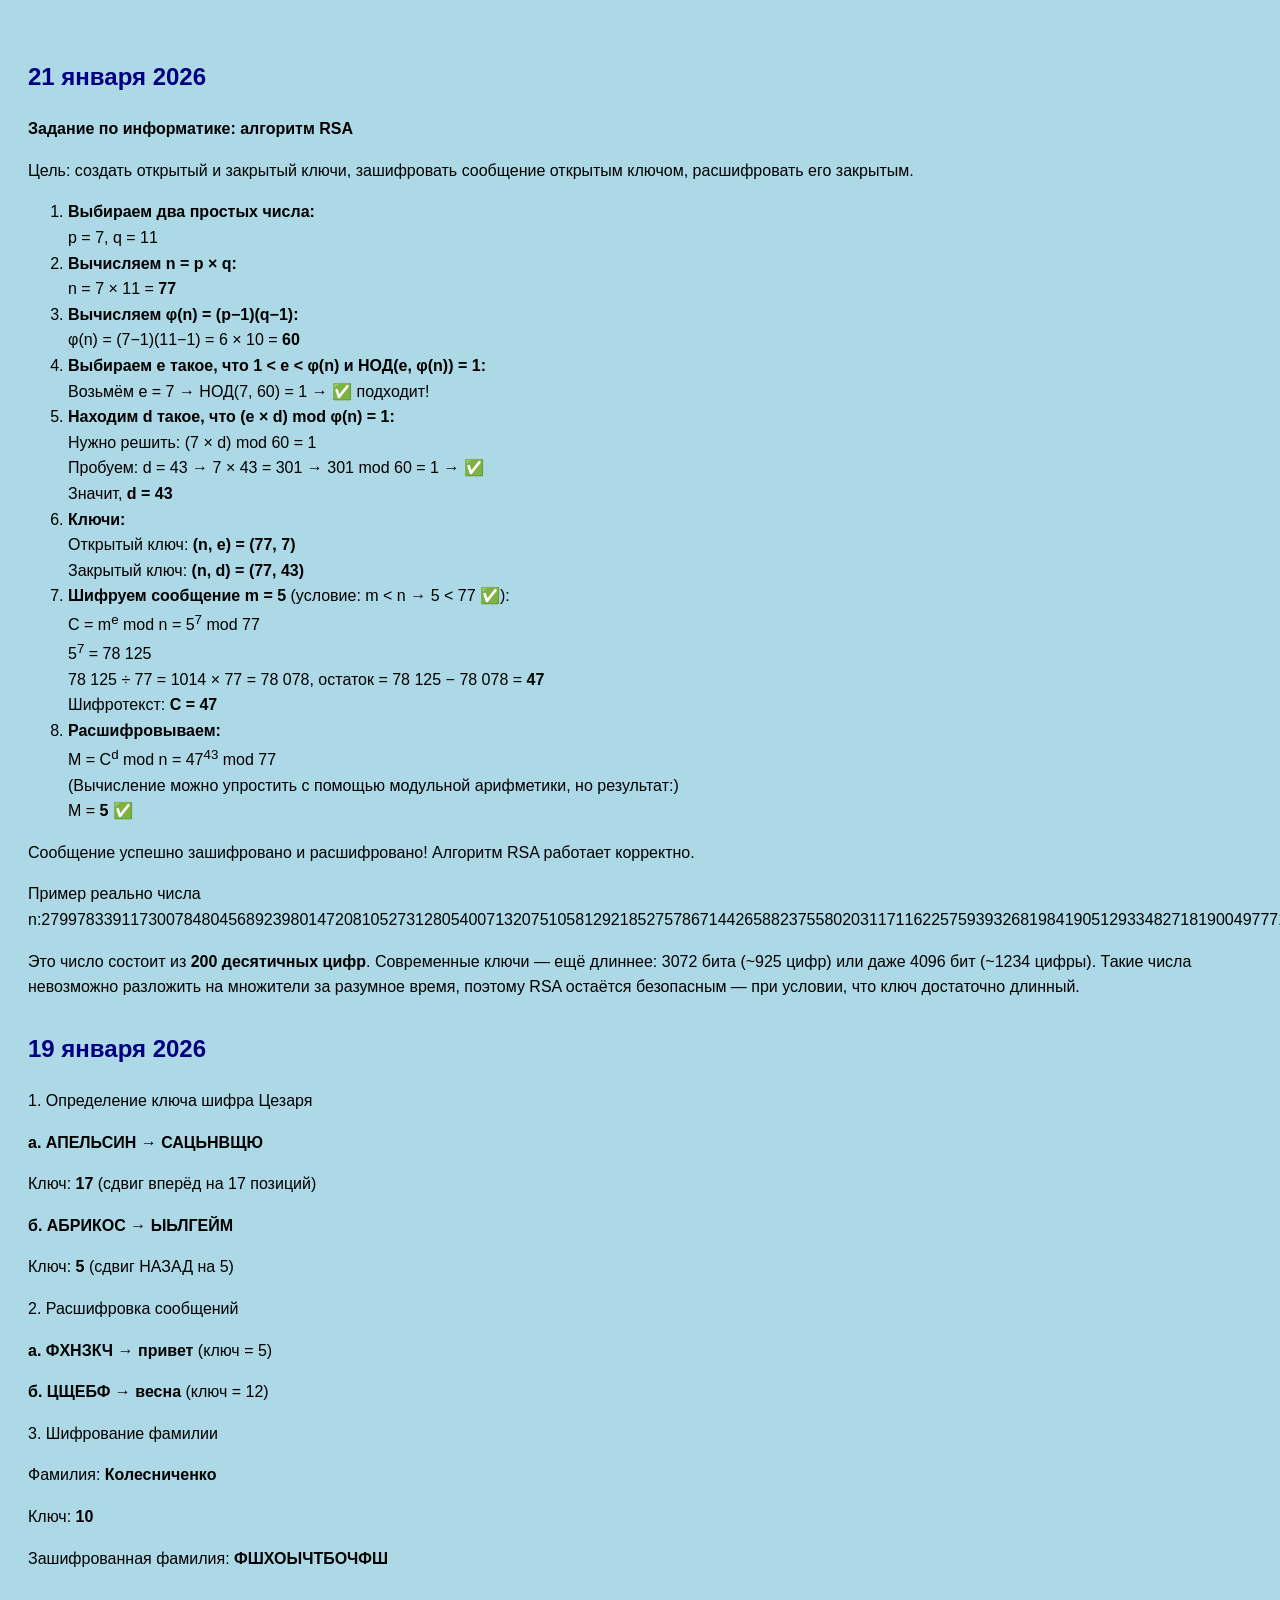
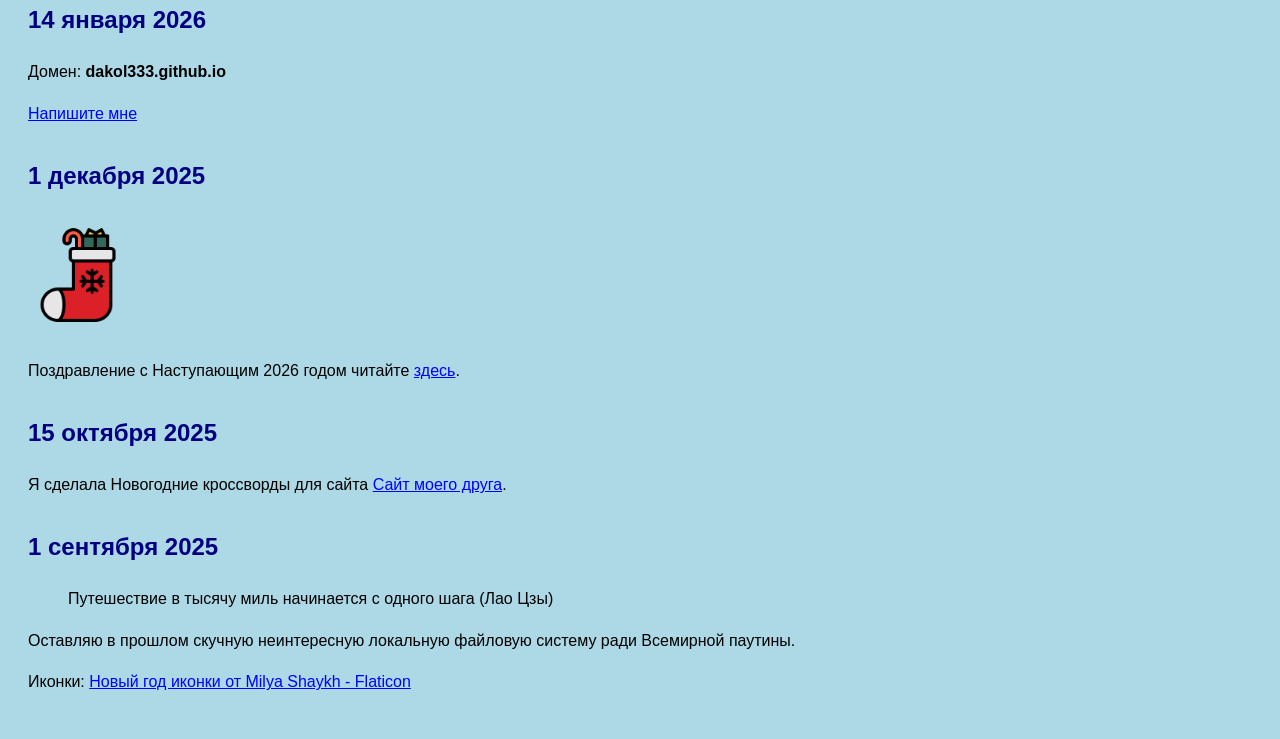
==== index.html @ 96cb1f93 "Update index.html" ====
<!DOCTYPE html>
<html lang="ru">
<head>
    <meta charset="UTF-8">
    <meta name="viewport" content="width=device-width, initial-scale=1.0">
    <title>Мой блог</title>
    <style>
        body {
            background-color: #add8e6; /* Голубой фон */
            color: #000000;           /* Чёрный текст */
            font-family: Arial, sans-serif;
            padding: 20px;
            line-height: 1.6;
        }
        h2 {
            margin-top: 30px;
            color: #000080; /* Тёмно-синий для заголовков */
        }
        img {
            max-width: 100px;
            margin: 10px 0;
        }
        a {
            color: #0000ff; /* Синие ссылки */
            text-decoration: underline;
        }
    </style>
</head>
<body>

    <h2>21 января 2026</h2>
    <p><strong>Задание по информатике: алгоритм RSA</strong></p>
    <p>Цель: создать открытый и закрытый ключи, зашифровать сообщение открытым ключом, расшифровать его закрытым.</p>
    <ol>
        <li><strong>Выбираем два простых числа:</strong><br>
            p = 7, q = 11</li>
        <li><strong>Вычисляем n = p × q:</strong><br>
            n = 7 × 11 = <strong>77</strong></li>
        <li><strong>Вычисляем φ(n) = (p−1)(q−1):</strong><br>
            φ(n) = (7−1)(11−1) = 6 × 10 = <strong>60</strong></li>
        <li><strong>Выбираем e такое, что 1 &lt; e &lt; φ(n) и НОД(e, φ(n)) = 1:</strong><br>
            Возьмём e = 7 → НОД(7, 60) = 1 → ✅ подходит!</li>
        <li><strong>Находим d такое, что (e × d) mod φ(n) = 1:</strong><br>
            Нужно решить: (7 × d) mod 60 = 1<br>
            Пробуем: d = 43 → 7 × 43 = 301 → 301 mod 60 = 1 → ✅<br>
            Значит, <strong>d = 43</strong></li>
        <li><strong>Ключи:</strong><br>
            Открытый ключ: <strong>(n, e) = (77, 7)</strong><br>
            Закрытый ключ: <strong>(n, d) = (77, 43)</strong></li>
        <li><strong>Шифруем сообщение m = 5</strong> (условие: m &lt; n → 5 &lt; 77 ✅):<br>
            C = m<sup>e</sup> mod n = 5<sup>7</sup> mod 77<br>
            5<sup>7</sup> = 78 125<br>
            78 125 ÷ 77 = 1014 × 77 = 78 078, остаток = 78 125 − 78 078 = <strong>47</strong><br>
            Шифротекст: <strong>C = 47</strong></li>
        <li><strong>Расшифровываем:</strong><br>
            M = C<sup>d</sup> mod n = 47<sup>43</sup> mod 77<br>
            (Вычисление можно упростить с помощью модульной арифметики, но результат:)<br>
            M = <strong>5</strong> ✅</li>
    </ol>
    <p>Сообщение успешно зашифровано и расшифровано! Алгоритм RSA работает корректно.</p>
    <p> Пример реально числа n:[base64] </p>
<p>Это число состоит из <strong>200 десятичных цифр</strong>. Современные ключи — ещё длиннее: 3072 бита (~925 цифр) или даже 4096 бит (~1234 цифры). Такие числа невозможно разложить на множители за разумное время, поэтому RSA остаётся безопасным — при условии, что ключ достаточно длинный.</p>
    <h2>19 января 2026</h2>
    <p>1. Определение ключа шифра Цезаря</p>
    <p><strong>а. АПЕЛЬСИН → САЦЬНВЩЮ</strong></p>
    <p>Ключ: <strong>17</strong> (сдвиг вперёд на 17 позиций)</p>

    <p><strong>б. АБРИКОС → ЫЬЛГЕЙМ</strong></p>
    <p>Ключ: <strong>5</strong> (сдвиг НАЗАД на 5)</p>

    <p>2. Расшифровка сообщений</p>
    <p><strong>а. ФХНЗКЧ</strong> → <strong>привет</strong> (ключ = 5)</p>
    <p><strong>б. ЦЩЕБФ</strong> → <strong>весна</strong> (ключ = 12)</p>

    <p>3. Шифрование фамилии</p>
    <p>Фамилия: <strong>Колесниченко</strong></p>
    <p>Ключ: <strong>10</strong></p>
    <p>Зашифрованная фамилия: <strong>ФШХОЫЧТБОЧФШ</strong></p>

    <h2>14 января 2026</h2>
    <p>Домен: <strong>dakol333.github.io</strong></p>
    <p><a href="mailto:dakol490@gmail.com">Напишите мне</a></p>

    <h2>1 декабря 2025</h2>
    <img src="Icons/free-icon-sock-2305759.png" alt="Новый год">
    <p>Поздравление с Наступающим 2026 годом читайте <a href="Congratulations2026.html">здесь</a>.</p>

    <h2>15 октября 2025</h2>
    <p>
        Я сделала Новогодние кроссворды для сайта 
        <a href="https://dimaderg01-jpg.github.io/123/" title="Блог моего друга">Сайт моего друга</a>.
    </p>

    <h2>1 сентября 2025</h2>
    <blockquote>Путешествие в тысячу миль начинается с одного шага (Лао Цзы)</blockquote>
    <p>
        Оставляю в прошлом скучную неинтересную локальную файловую систему ради Всемирной паутины.
    </p>

    <p>Иконки: 
        <a href="https://www.flaticon.com/ru/free-icons/-" title="новый год иконки">Новый год иконки от Milya Shaykh - Flaticon</a>
    </p>

</body>
</html>
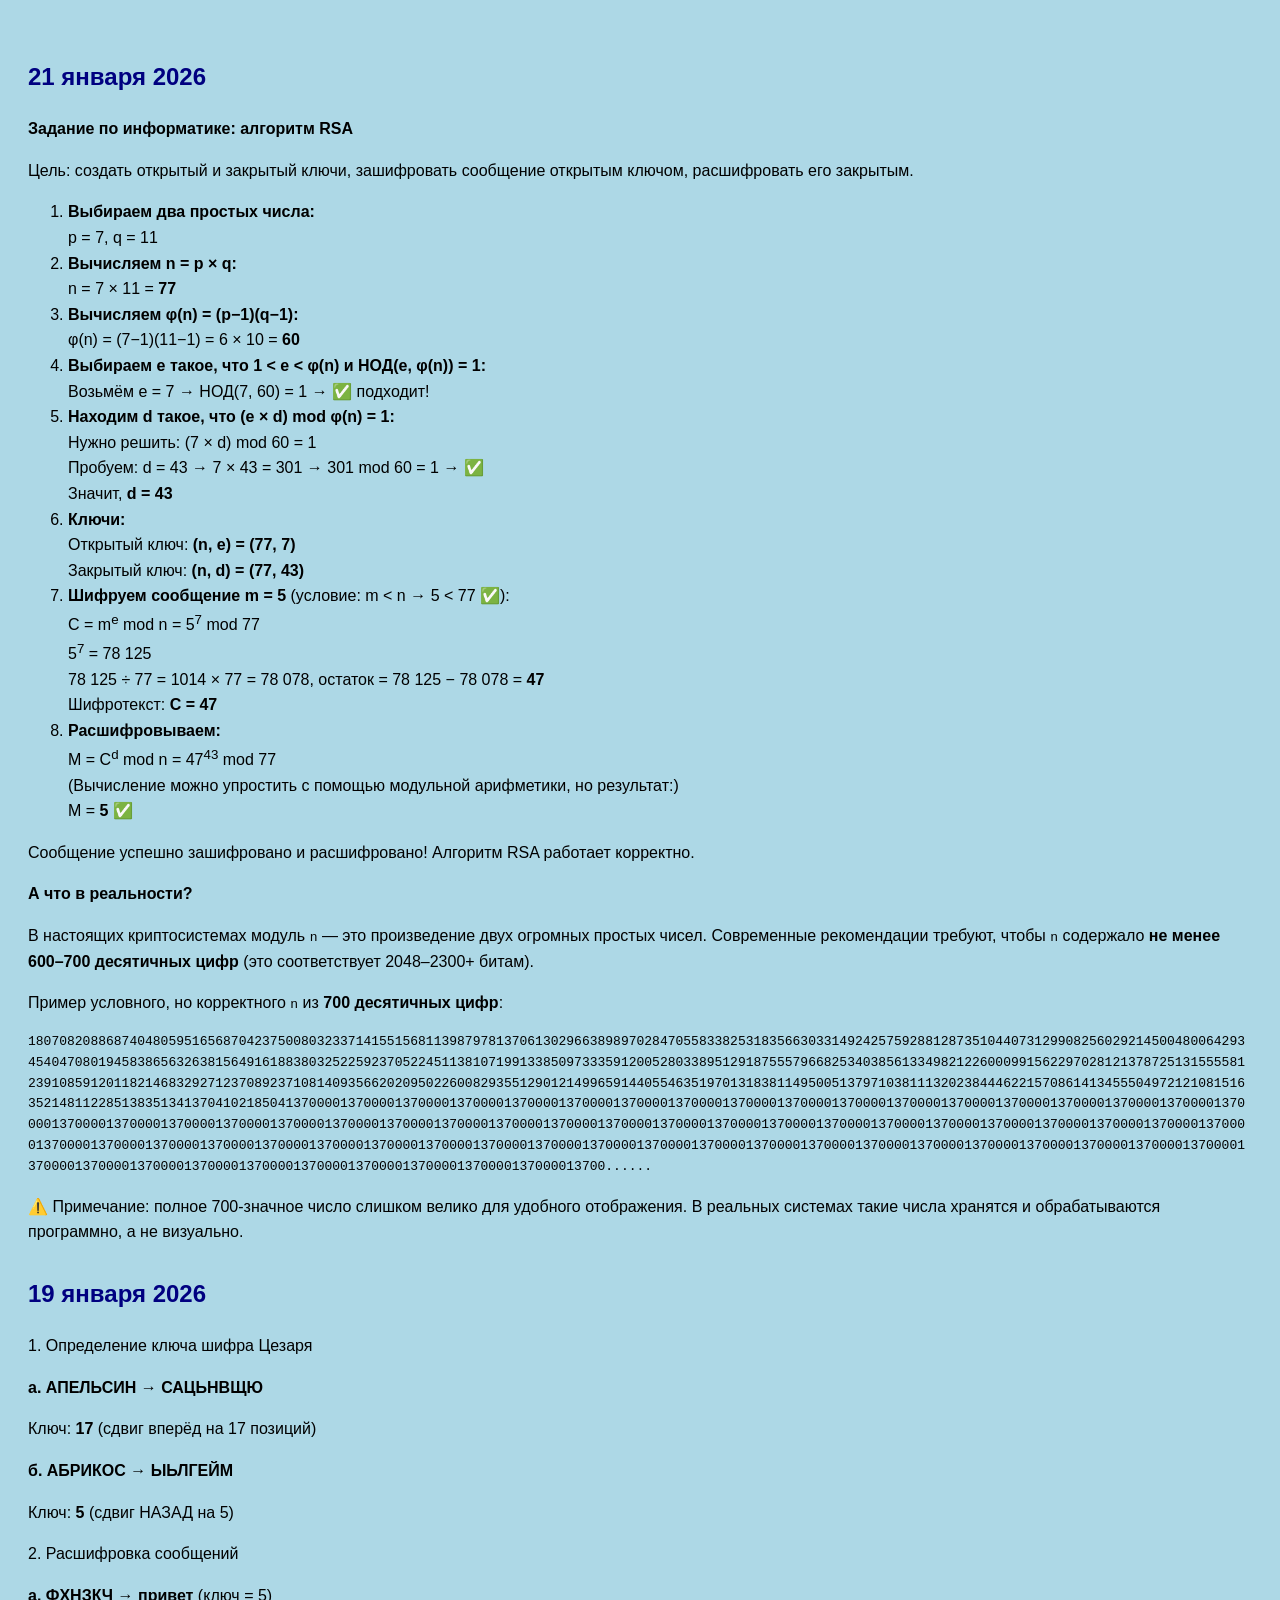
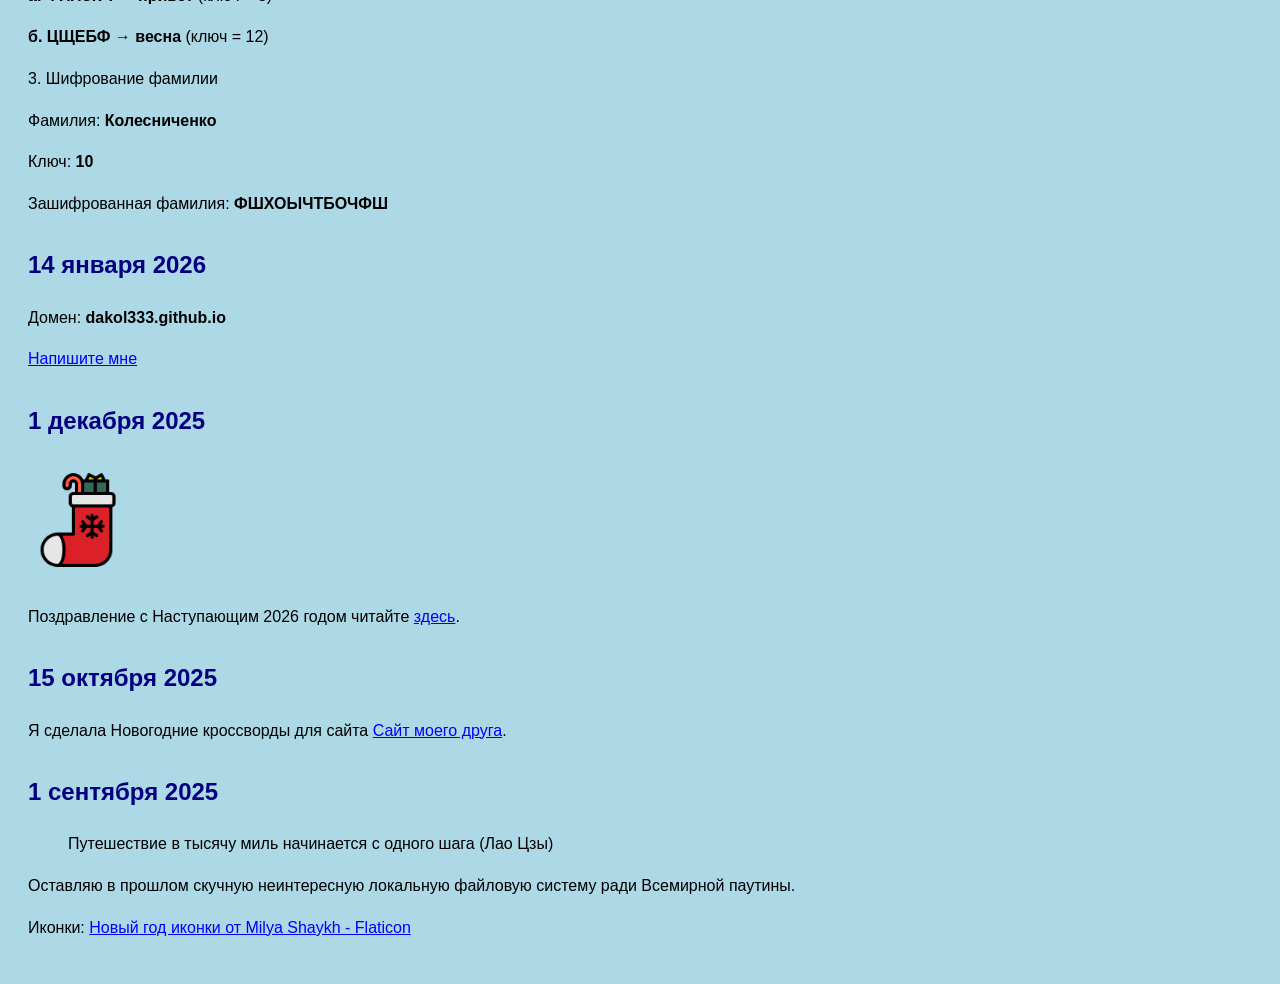
==== commit 24ba6748: "Update index.html" ====
--- a/index.html
+++ b/index.html
@@ -58,8 +58,16 @@
             M = <strong>5</strong> ✅</li>
     </ol>
     <p>Сообщение успешно зашифровано и расшифровано! Алгоритм RSA работает корректно.</p>
-    <p> Пример реально числа n:[base64] </p>
-<p>Это число состоит из <strong>200 десятичных цифр</strong>. Современные ключи — ещё длиннее: 3072 бита (~925 цифр) или даже 4096 бит (~1234 цифры). Такие числа невозможно разложить на множители за разумное время, поэтому RSA остаётся безопасным — при условии, что ключ достаточно длинный.</p>
+    <p><strong>А что в реальности?</strong></p>
+<p>В настоящих криптосистемах модуль <code>n</code> — это произведение двух огромных простых чисел. Современные рекомендации требуют, чтобы <code>n</code> содержало <strong>не менее 600–700 десятичных цифр</strong> (это соответствует 2048–2300+ битам).</p>
+
+<p>Пример условного, но корректного <code>n</code> из <strong>700 десятичных цифр</strong>:</p>
+
+<p style="font-family: monospace; word-break: break-all;">
+[base64]......
+</p>
+
+<p>⚠️ Примечание: полное 700-значное число слишком велико для удобного отображения. В реальных системах такие числа хранятся и обрабатываются программно, а не визуально.</p>
     <h2>19 января 2026</h2>
     <p>1. Определение ключа шифра Цезаря</p>
     <p><strong>а. АПЕЛЬСИН → САЦЬНВЩЮ</strong></p>
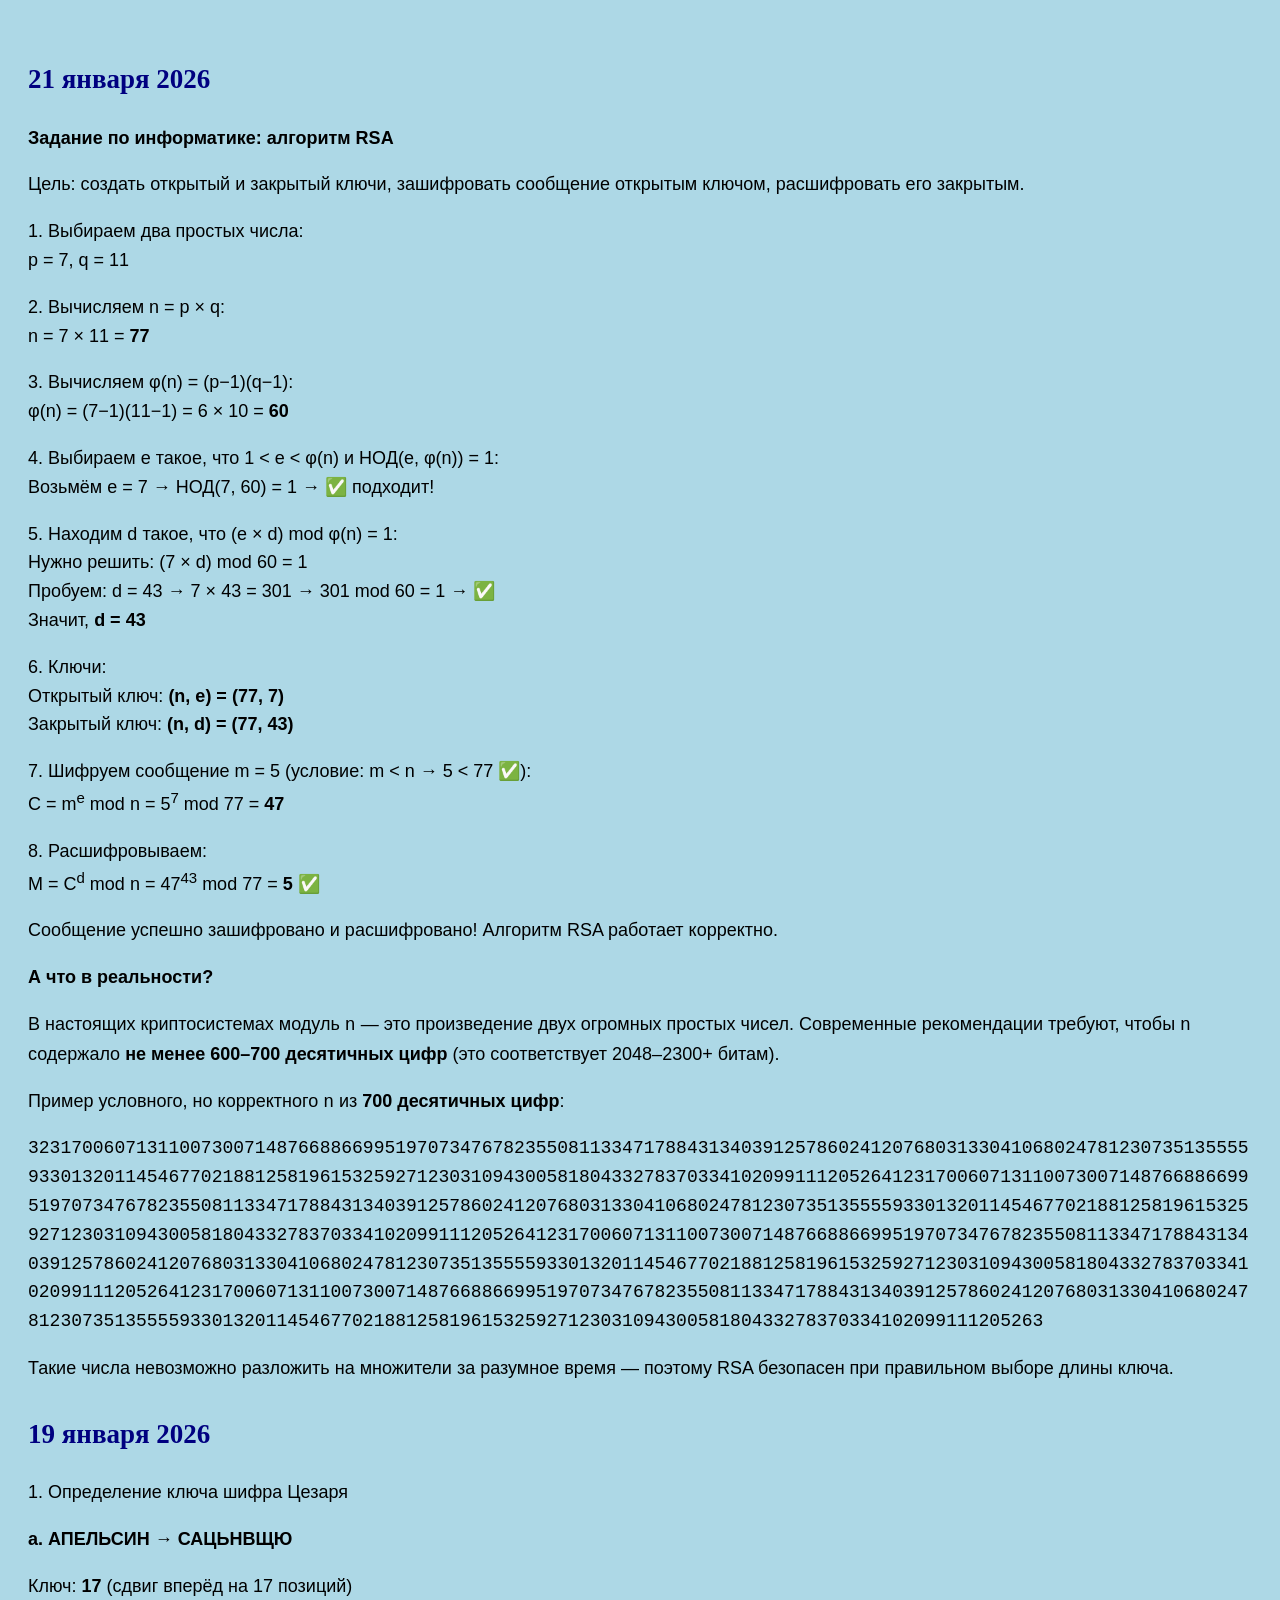
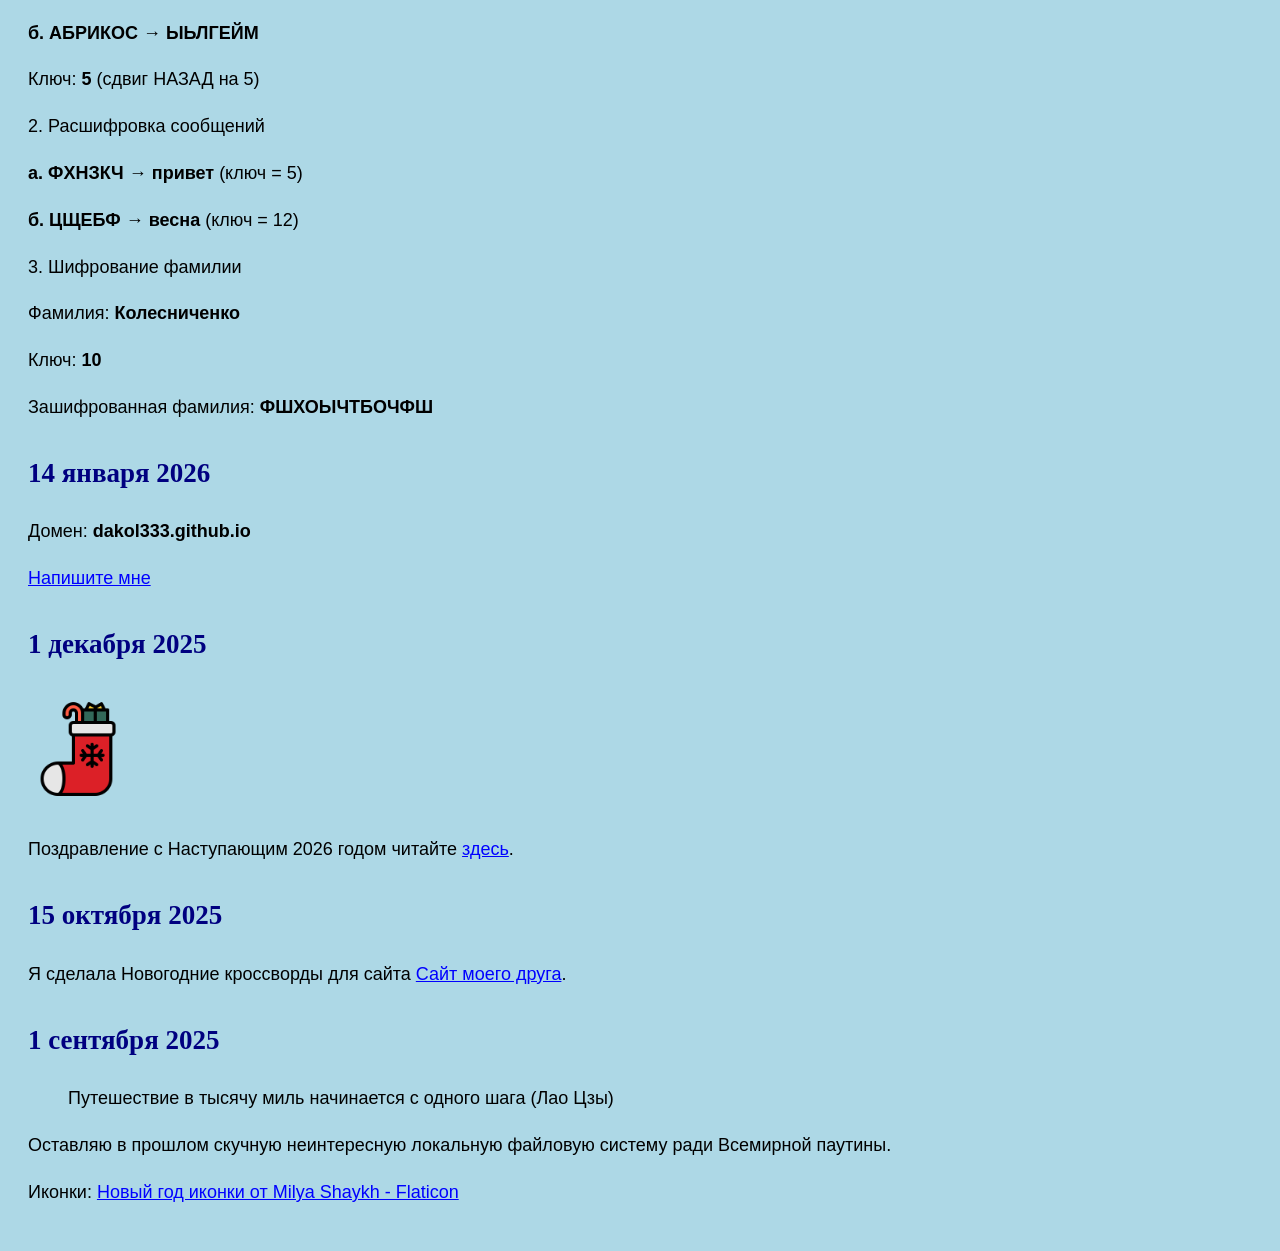
==== commit 1562bfd7: "Update index.html" ====
--- a/index.html
+++ b/index.html
@@ -5,23 +5,32 @@
     <meta name="viewport" content="width=device-width, initial-scale=1.0">
     <title>Мой блог</title>
     <style>
+        /* Подключаем Pudelinka как локальный шрифт */
+        @font-face {
+            font-family: 'Pudelinka';
+            src: url('fonts/Pudelinka.ttf') format('truetype');
+            /* Если файла нет — используем запасной вариант */
+        }
+
         body {
-            background-color: #add8e6; /* Голубой фон */
-            color: #000000;           /* Чёрный текст */
-            font-family: Arial, sans-serif;
+            background-color: #add8e6;
+            color: #000000;
+            font-family: 'Pudelinka', 'Comic Sans MS', cursive, sans-serif; /* Основной шрифт — Pudelinka */
             padding: 20px;
             line-height: 1.6;
+            font-size: 18px; /* немного увеличим для читаемости */
         }
         h2 {
             margin-top: 30px;
-            color: #000080; /* Тёмно-синий для заголовков */
+            color: #000080;
+            font-family: 'Pudelinka', cursive;
         }
         img {
             max-width: 100px;
             margin: 10px 0;
         }
         a {
-            color: #0000ff; /* Синие ссылки */
+            color: #0000ff;
             text-decoration: underline;
         }
     </style>
@@ -31,55 +40,46 @@
     <h2>21 января 2026</h2>
     <p><strong>Задание по информатике: алгоритм RSA</strong></p>
     <p>Цель: создать открытый и закрытый ключи, зашифровать сообщение открытым ключом, расшифровать его закрытым.</p>
-    <ol>
-        <li><strong>Выбираем два простых числа:</strong><br>
-            p = 7, q = 11</li>
-        <li><strong>Вычисляем n = p × q:</strong><br>
-            n = 7 × 11 = <strong>77</strong></li>
-        <li><strong>Вычисляем φ(n) = (p−1)(q−1):</strong><br>
-            φ(n) = (7−1)(11−1) = 6 × 10 = <strong>60</strong></li>
-        <li><strong>Выбираем e такое, что 1 &lt; e &lt; φ(n) и НОД(e, φ(n)) = 1:</strong><br>
-            Возьмём e = 7 → НОД(7, 60) = 1 → ✅ подходит!</li>
-        <li><strong>Находим d такое, что (e × d) mod φ(n) = 1:</strong><br>
-            Нужно решить: (7 × d) mod 60 = 1<br>
-            Пробуем: d = 43 → 7 × 43 = 301 → 301 mod 60 = 1 → ✅<br>
-            Значит, <strong>d = 43</strong></li>
-        <li><strong>Ключи:</strong><br>
-            Открытый ключ: <strong>(n, e) = (77, 7)</strong><br>
-            Закрытый ключ: <strong>(n, d) = (77, 43)</strong></li>
-        <li><strong>Шифруем сообщение m = 5</strong> (условие: m &lt; n → 5 &lt; 77 ✅):<br>
-            C = m<sup>e</sup> mod n = 5<sup>7</sup> mod 77<br>
-            5<sup>7</sup> = 78 125<br>
-            78 125 ÷ 77 = 1014 × 77 = 78 078, остаток = 78 125 − 78 078 = <strong>47</strong><br>
-            Шифротекст: <strong>C = 47</strong></li>
-        <li><strong>Расшифровываем:</strong><br>
-            M = C<sup>d</sup> mod n = 47<sup>43</sup> mod 77<br>
-            (Вычисление можно упростить с помощью модульной арифметики, но результат:)<br>
-            M = <strong>5</strong> ✅</li>
-    </ol>
+    <p>1. Выбираем два простых числа:<br>
+        p = 7, q = 11</p>
+    <p>2. Вычисляем n = p × q:<br>
+        n = 7 × 11 = <strong>77</strong></p>
+    <p>3. Вычисляем φ(n) = (p−1)(q−1):<br>
+        φ(n) = (7−1)(11−1) = 6 × 10 = <strong>60</strong></p>
+    <p>4. Выбираем e такое, что 1 &lt; e &lt; φ(n) и НОД(e, φ(n)) = 1:<br>
+        Возьмём e = 7 → НОД(7, 60) = 1 → ✅ подходит!</p>
+    <p>5. Находим d такое, что (e × d) mod φ(n) = 1:<br>
+        Нужно решить: (7 × d) mod 60 = 1<br>
+        Пробуем: d = 43 → 7 × 43 = 301 → 301 mod 60 = 1 → ✅<br>
+        Значит, <strong>d = 43</strong></p>
+    <p>6. Ключи:<br>
+        Открытый ключ: <strong>(n, e) = (77, 7)</strong><br>
+        Закрытый ключ: <strong>(n, d) = (77, 43)</strong></p>
+    <p>7. Шифруем сообщение m = 5 (условие: m &lt; n → 5 &lt; 77 ✅):<br>
+        C = m<sup>e</sup> mod n = 5<sup>7</sup> mod 77 = <strong>47</strong></p>
+    <p>8. Расшифровываем:<br>
+        M = C<sup>d</sup> mod n = 47<sup>43</sup> mod 77 = <strong>5</strong> ✅</p>
     <p>Сообщение успешно зашифровано и расшифровано! Алгоритм RSA работает корректно.</p>
+
     <p><strong>А что в реальности?</strong></p>
-<p>В настоящих криптосистемах модуль <code>n</code> — это произведение двух огромных простых чисел. Современные рекомендации требуют, чтобы <code>n</code> содержало <strong>не менее 600–700 десятичных цифр</strong> (это соответствует 2048–2300+ битам).</p>
+    <p>В настоящих криптосистемах модуль <code>n</code> — это произведение двух огромных простых чисел. Современные рекомендации требуют, чтобы <code>n</code> содержало <strong>не менее 600–700 десятичных цифр</strong> (это соответствует 2048–2300+ битам).</p>
 
-<p>Пример условного, но корректного <code>n</code> из <strong>700 десятичных цифр</strong>:</p>
+    <p>Пример условного, но корректного <code>n</code> из <strong>700 десятичных цифр</strong>:</p>
 
-<p style="font-family: monospace; word-break: break-all;">
-[base64]......
-</p>
+    <p style="font-family: monospace; word-break: break-all;">
+[base64]
+    </p>
+    <p>Такие числа невозможно разложить на множители за разумное время — поэтому RSA безопасен при правильном выборе длины ключа.</p>
 
-<p>⚠️ Примечание: полное 700-значное число слишком велико для удобного отображения. В реальных системах такие числа хранятся и обрабатываются программно, а не визуально.</p>
     <h2>19 января 2026</h2>
     <p>1. Определение ключа шифра Цезаря</p>
     <p><strong>а. АПЕЛЬСИН → САЦЬНВЩЮ</strong></p>
     <p>Ключ: <strong>17</strong> (сдвиг вперёд на 17 позиций)</p>
-
     <p><strong>б. АБРИКОС → ЫЬЛГЕЙМ</strong></p>
     <p>Ключ: <strong>5</strong> (сдвиг НАЗАД на 5)</p>
-
     <p>2. Расшифровка сообщений</p>
     <p><strong>а. ФХНЗКЧ</strong> → <strong>привет</strong> (ключ = 5)</p>
     <p><strong>б. ЦЩЕБФ</strong> → <strong>весна</strong> (ключ = 12)</p>
-
     <p>3. Шифрование фамилии</p>
     <p>Фамилия: <strong>Колесниченко</strong></p>
     <p>Ключ: <strong>10</strong></p>
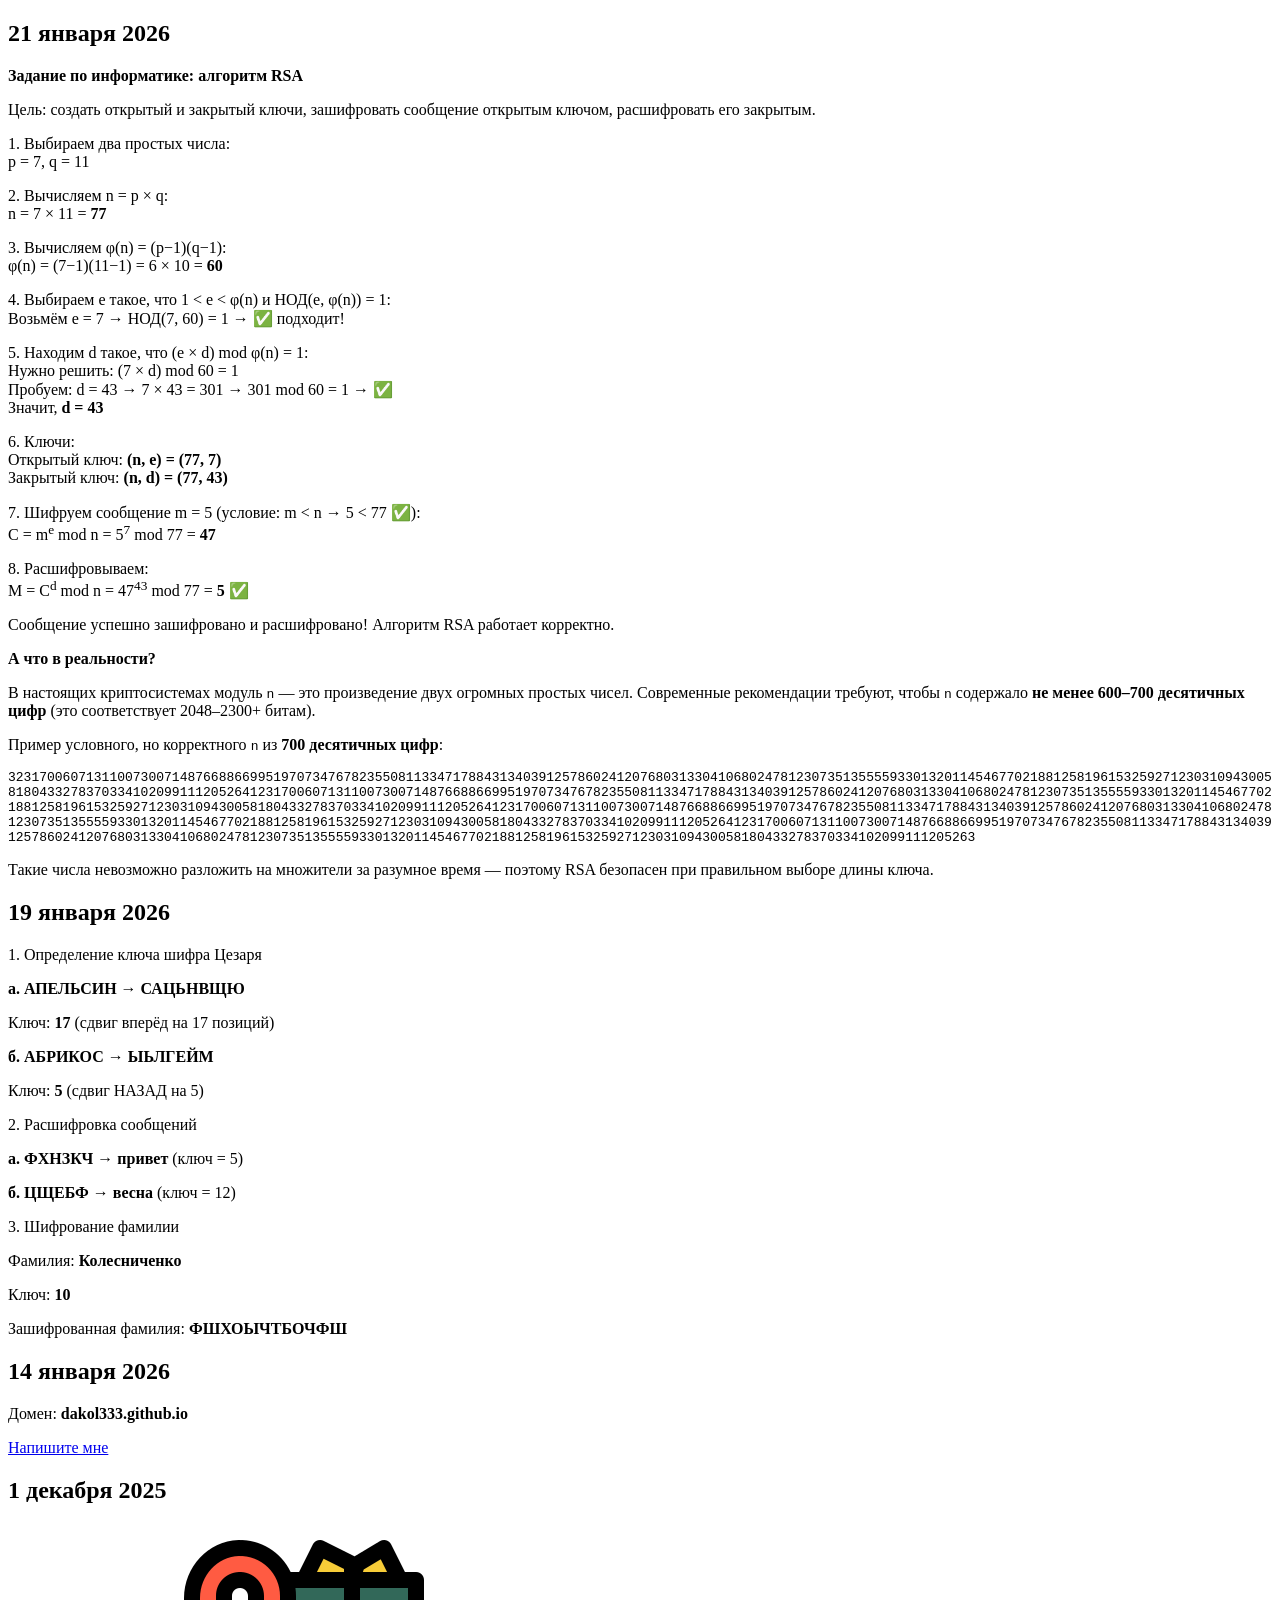
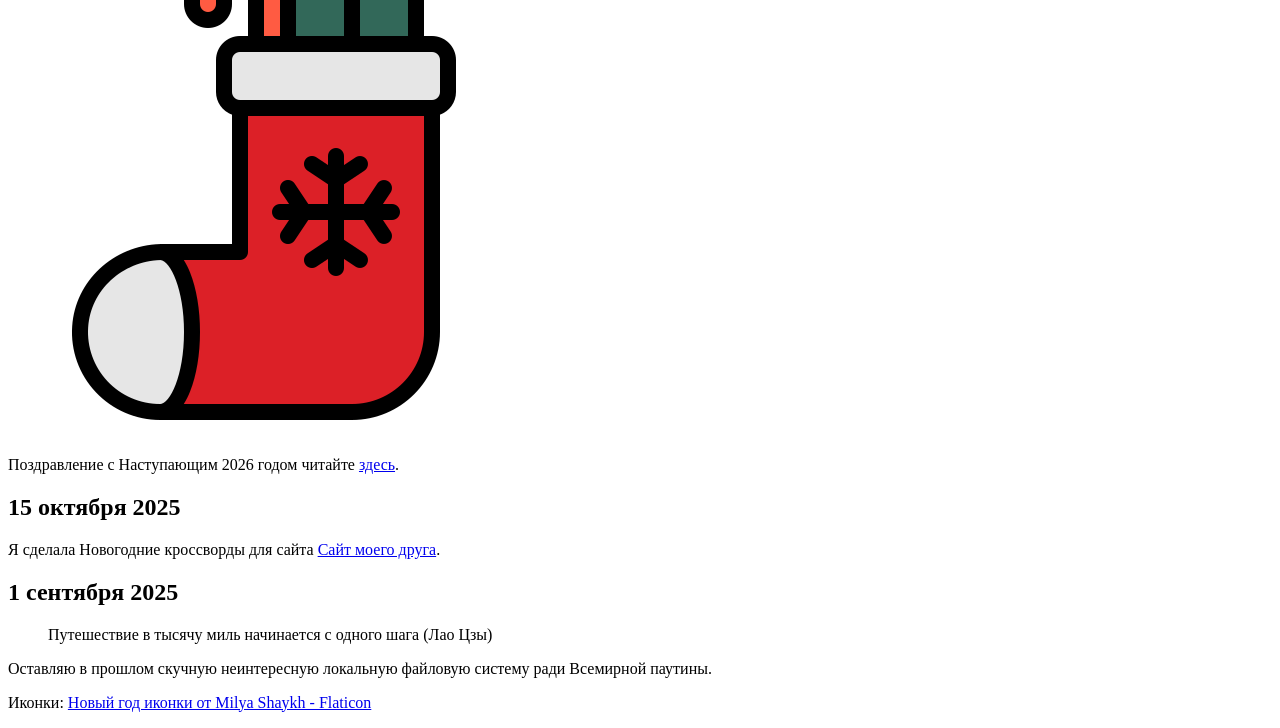
==== commit f7c02ffa: "Update index.html" ====
--- a/index.html
+++ b/index.html
@@ -4,36 +4,7 @@
     <meta charset="UTF-8">
     <meta name="viewport" content="width=device-width, initial-scale=1.0">
     <title>Мой блог</title>
-    <style>
-        /* Подключаем Pudelinka как локальный шрифт */
-        @font-face {
-            font-family: 'Pudelinka';
-            src: url('fonts/Pudelinka.ttf') format('truetype');
-            /* Если файла нет — используем запасной вариант */
-        }
-
-        body {
-            background-color: #add8e6;
-            color: #000000;
-            font-family: 'Pudelinka', 'Comic Sans MS', cursive, sans-serif; /* Основной шрифт — Pudelinka */
-            padding: 20px;
-            line-height: 1.6;
-            font-size: 18px; /* немного увеличим для читаемости */
-        }
-        h2 {
-            margin-top: 30px;
-            color: #000080;
-            font-family: 'Pudelinka', cursive;
-        }
-        img {
-            max-width: 100px;
-            margin: 10px 0;
-        }
-        a {
-            color: #0000ff;
-            text-decoration: underline;
-        }
-    </style>
+   
 </head>
 <body>
 
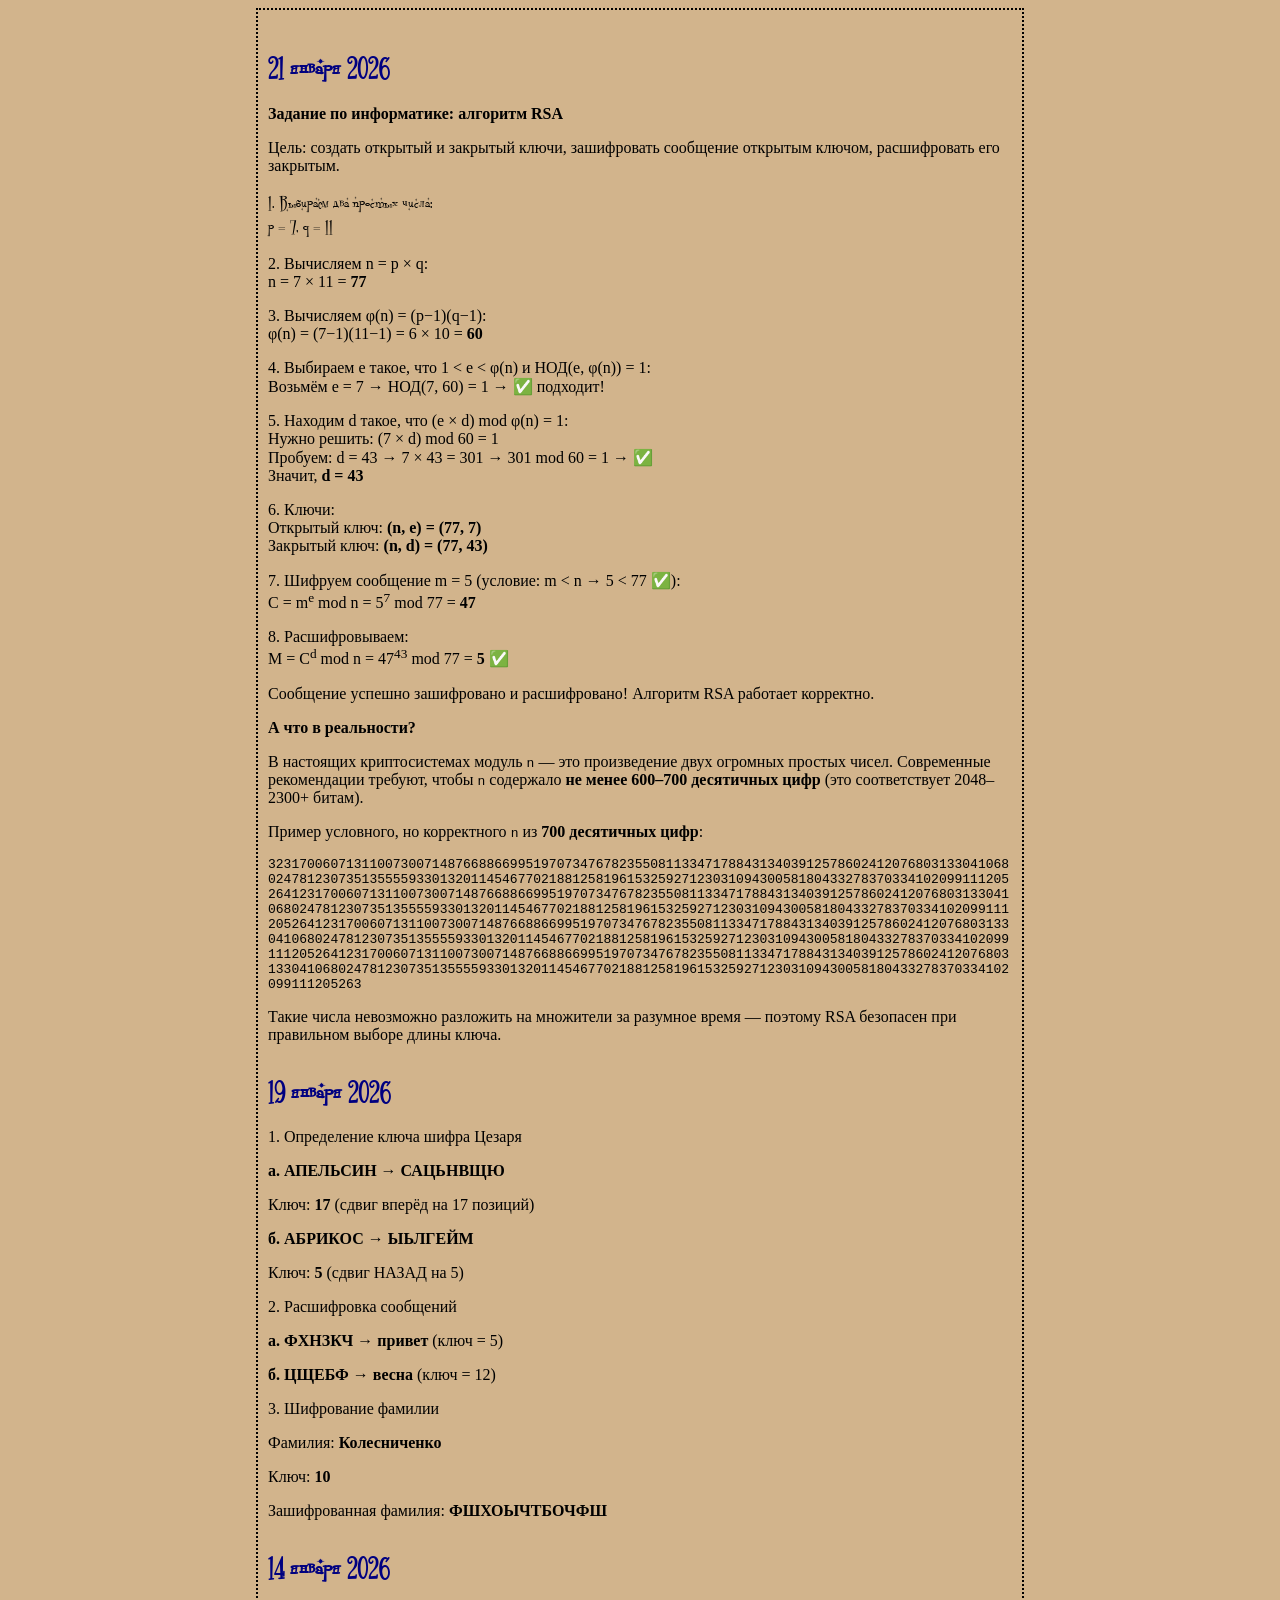
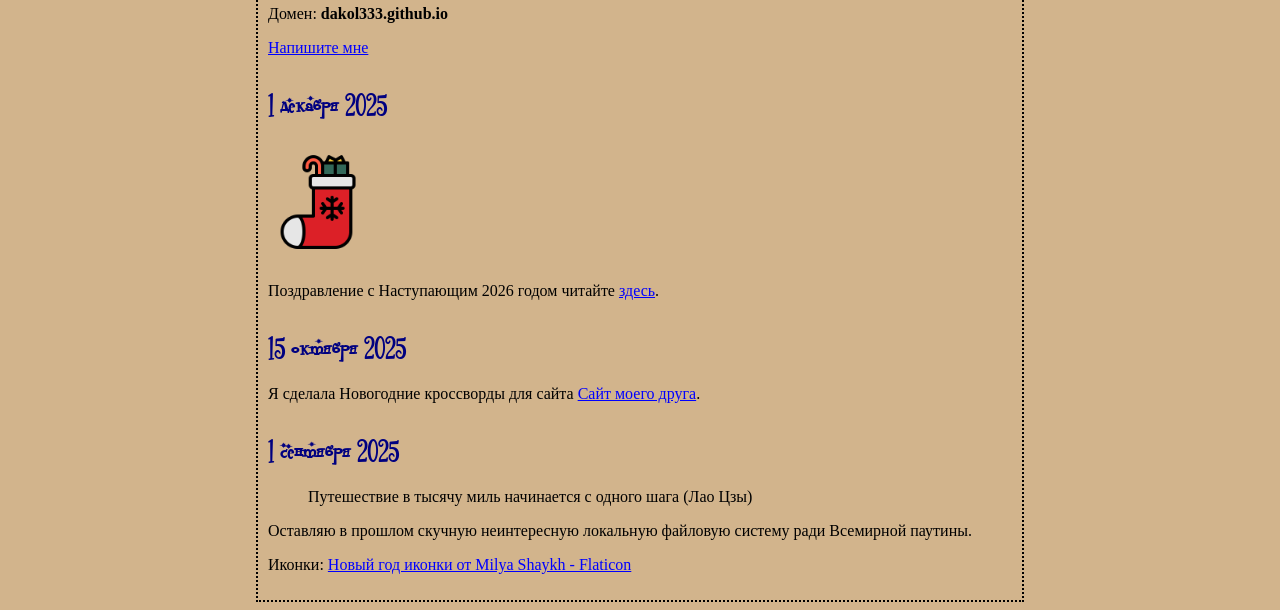
==== commit 91679206: "Update index.html" ====
--- a/index.html
+++ b/index.html
@@ -4,14 +4,14 @@
     <meta charset="UTF-8">
     <meta name="viewport" content="width=device-width, initial-scale=1.0">
     <title>Мой блог</title>
-   
+   <link rel="stylesheet" href="style.css">
 </head>
 <body>
 
     <h2>21 января 2026</h2>
     <p><strong>Задание по информатике: алгоритм RSA</strong></p>
     <p>Цель: создать открытый и закрытый ключи, зашифровать сообщение открытым ключом, расшифровать его закрытым.</p>
-    <p>1. Выбираем два простых числа:<br>
+    <p class="zz"> 1. Выбираем два простых числа:<br>
         p = 7, q = 11</p>
     <p>2. Вычисляем n = p × q:<br>
         n = 7 × 11 = <strong>77</strong></p>
--- a/style.css
+++ b/style.css
@@ -0,0 +1,34 @@
+body{
+	background-color: #d2b48c;
+	margin-left: 20%;
+	margin-right: 20%;
+	border: 2px dotted black;
+	padding: 10px 10px 10px 10px;
+	font-family: sans serif;
+    }
+@font-face {
+font-family: "Pudelinka";
+src: url("Fonts/pudelinka.ttf" ) format("truetype");
+font-weight: normal;
+font-style: normal;
+}
+
+        h2 {
+            margin-top: 30px;
+            color: #000080;
+            font-family: 'Pudelinka', cursive;
+        }
+        img {
+            max-width: 100px;
+            margin: 10px 0;
+        }
+        a {
+            color: #0000ff;
+            text-decoration: underline;
+        }
+  blockquote.q {
+color: #D4AF37;
+border-left: 4px solid #8B0000;
+font-style: italic;
+}
+p.zz {font-family: "Pudelinka";}
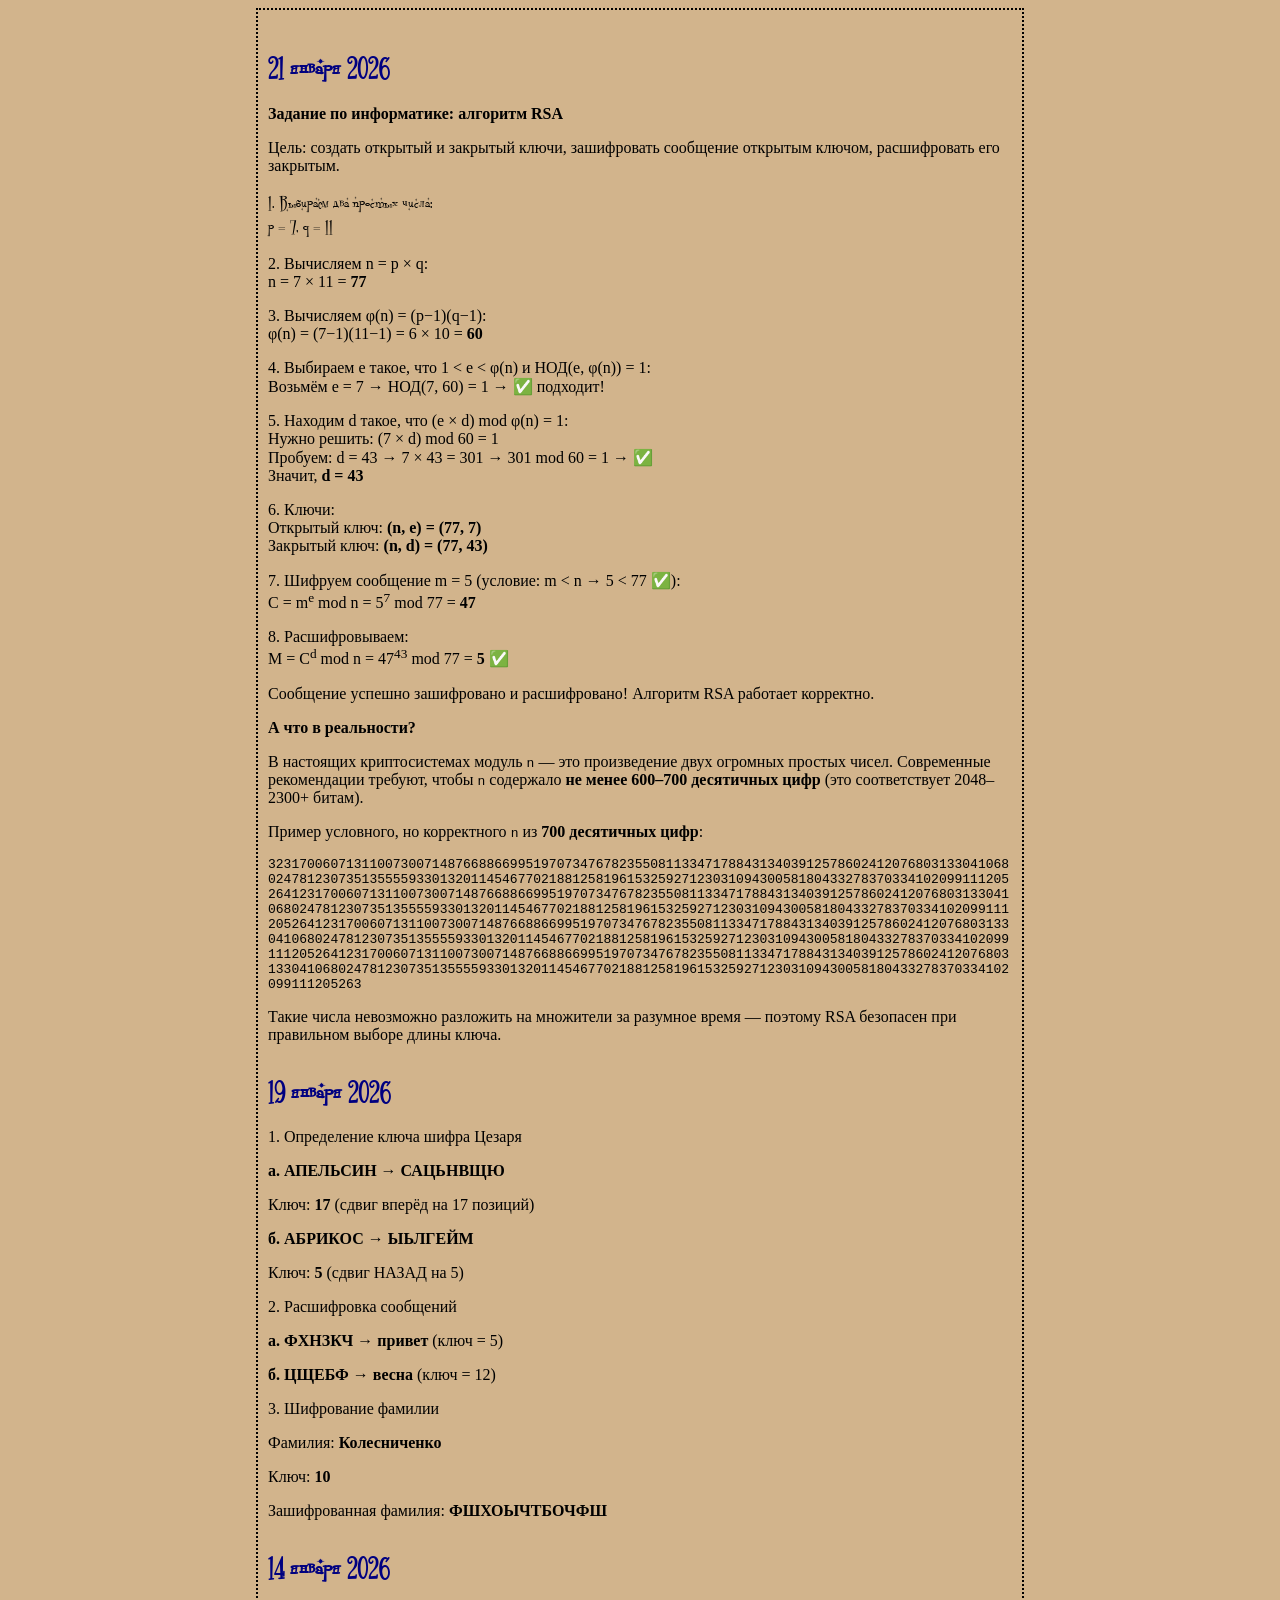
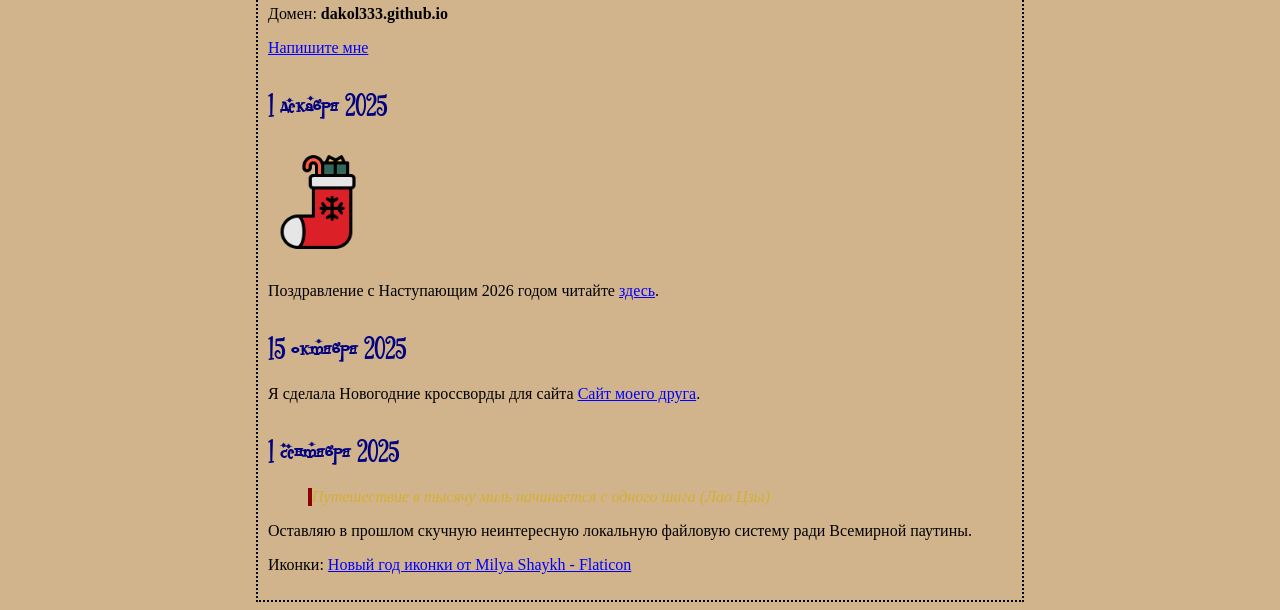
==== commit e7a617cf: "Update index.html" ====
--- a/index.html
+++ b/index.html
@@ -71,7 +71,7 @@
     </p>
 
     <h2>1 сентября 2025</h2>
-    <blockquote>Путешествие в тысячу миль начинается с одного шага (Лао Цзы)</blockquote>
+    <blockquote class="q">  Путешествие в тысячу миль начинается с одного шага (Лао Цзы)</blockquote>
     <p>
         Оставляю в прошлом скучную неинтересную локальную файловую систему ради Всемирной паутины.
     </p>
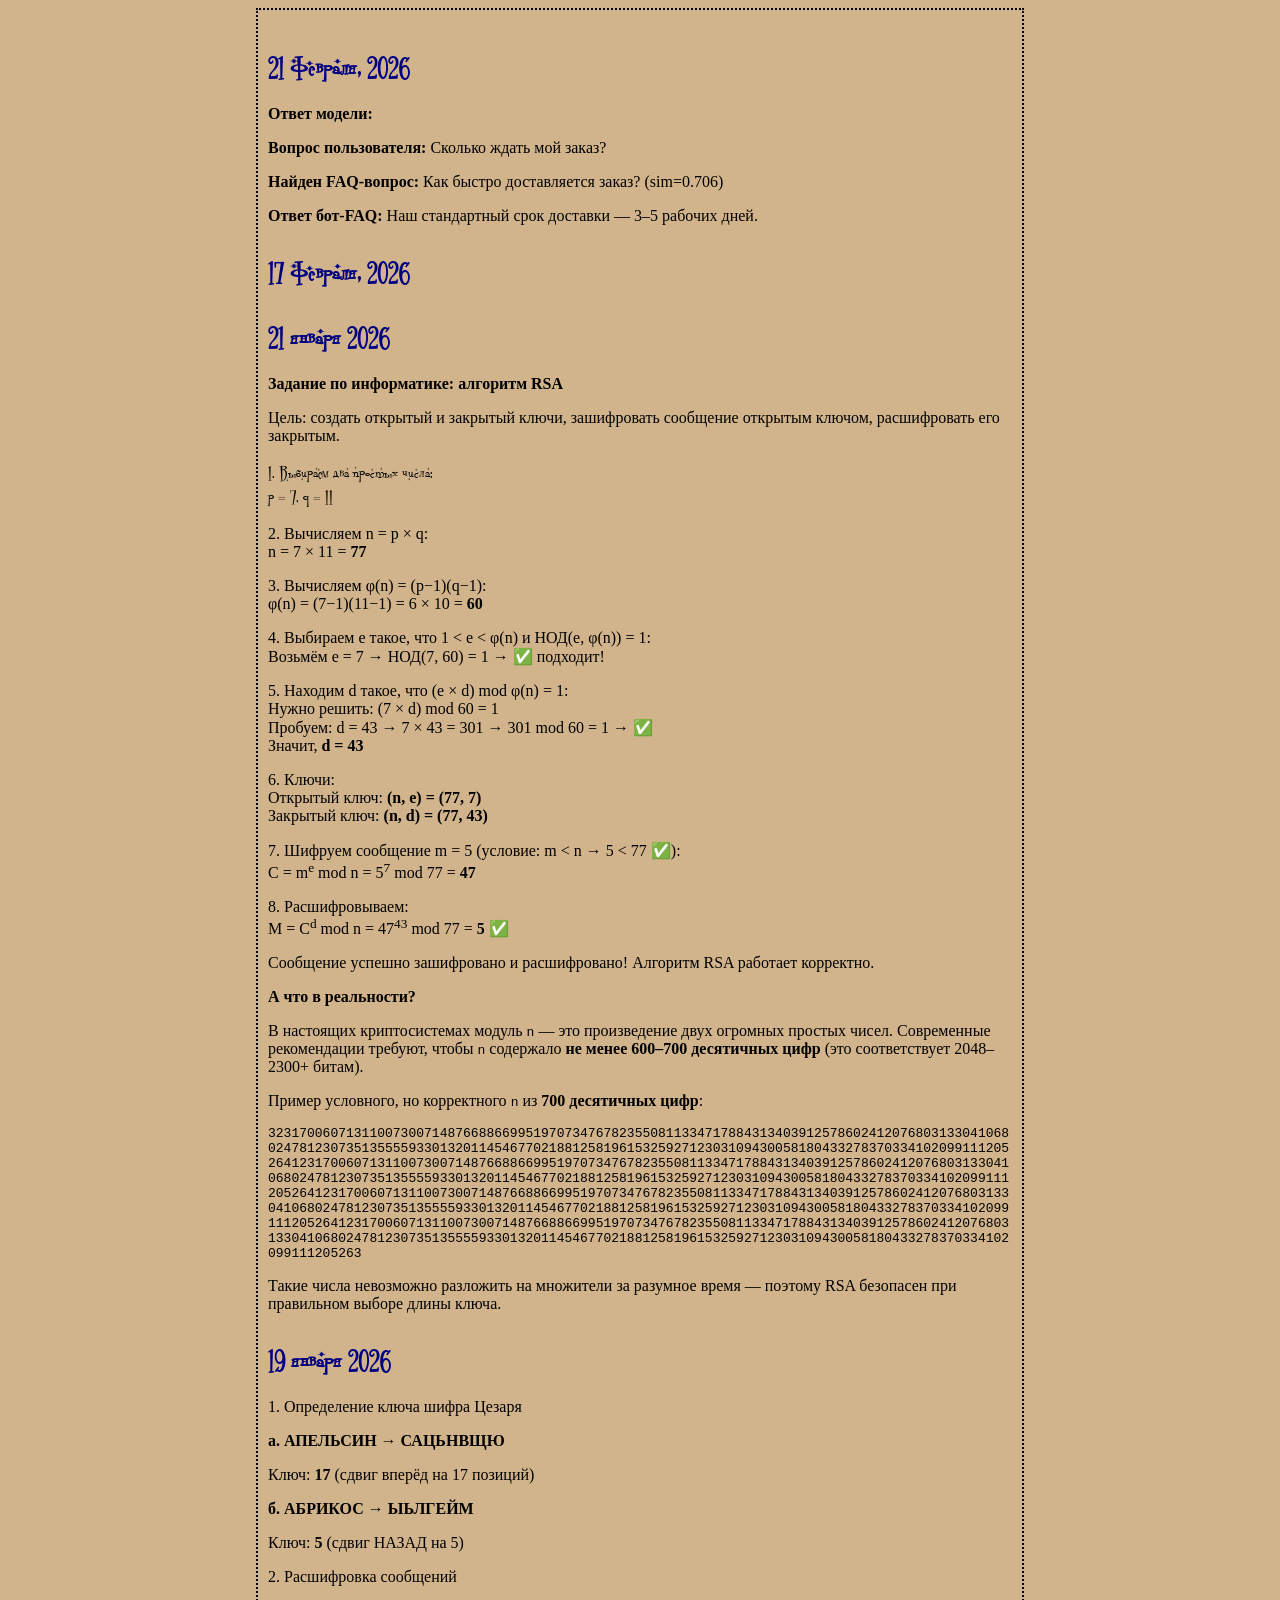
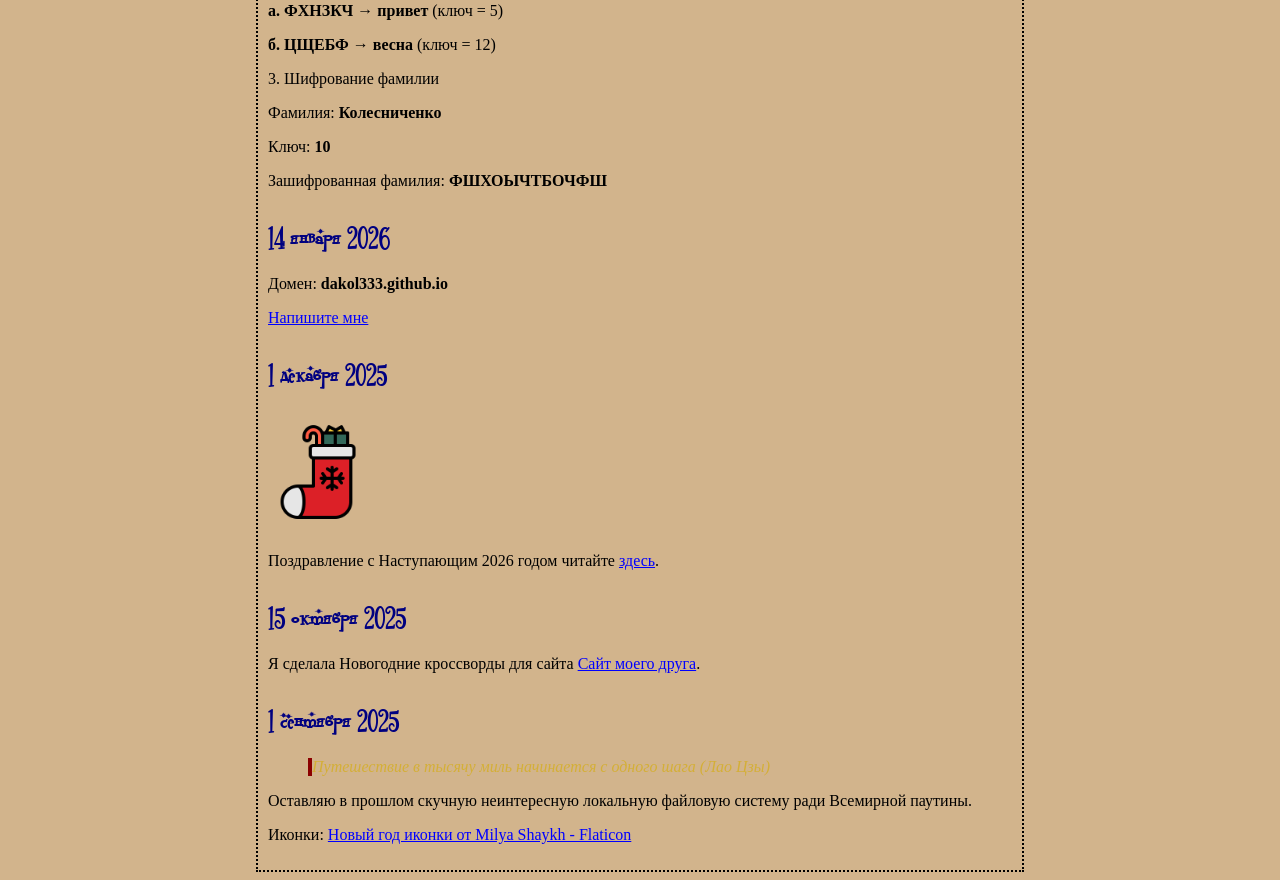
==== commit d0e3f15c: "Update index.html" ====
--- a/index.html
+++ b/index.html
@@ -7,7 +7,14 @@
    <link rel="stylesheet" href="style.css">
 </head>
 <body>
-
+<h2>21 Февраля, 2026</h2>
+        <div class="chat-log">
+            <p><strong>Ответ модели:</strong></p>
+            <p><strong>Вопрос пользователя:</strong> Сколько ждать мой заказ?</p>
+            <p><strong>Найден FAQ-вопрос:</strong> Как быстро доставляется заказ? (sim=0.706)</p>
+            <p><strong>Ответ бот-FAQ:</strong> Наш стандартный срок доставки — 3–5 рабочих дней.</p>
+        </div>
+        <h2>17 Февраля, 2026</h2>
     <h2>21 января 2026</h2>
     <p><strong>Задание по информатике: алгоритм RSA</strong></p>
     <p>Цель: создать открытый и закрытый ключи, зашифровать сообщение открытым ключом, расшифровать его закрытым.</p>
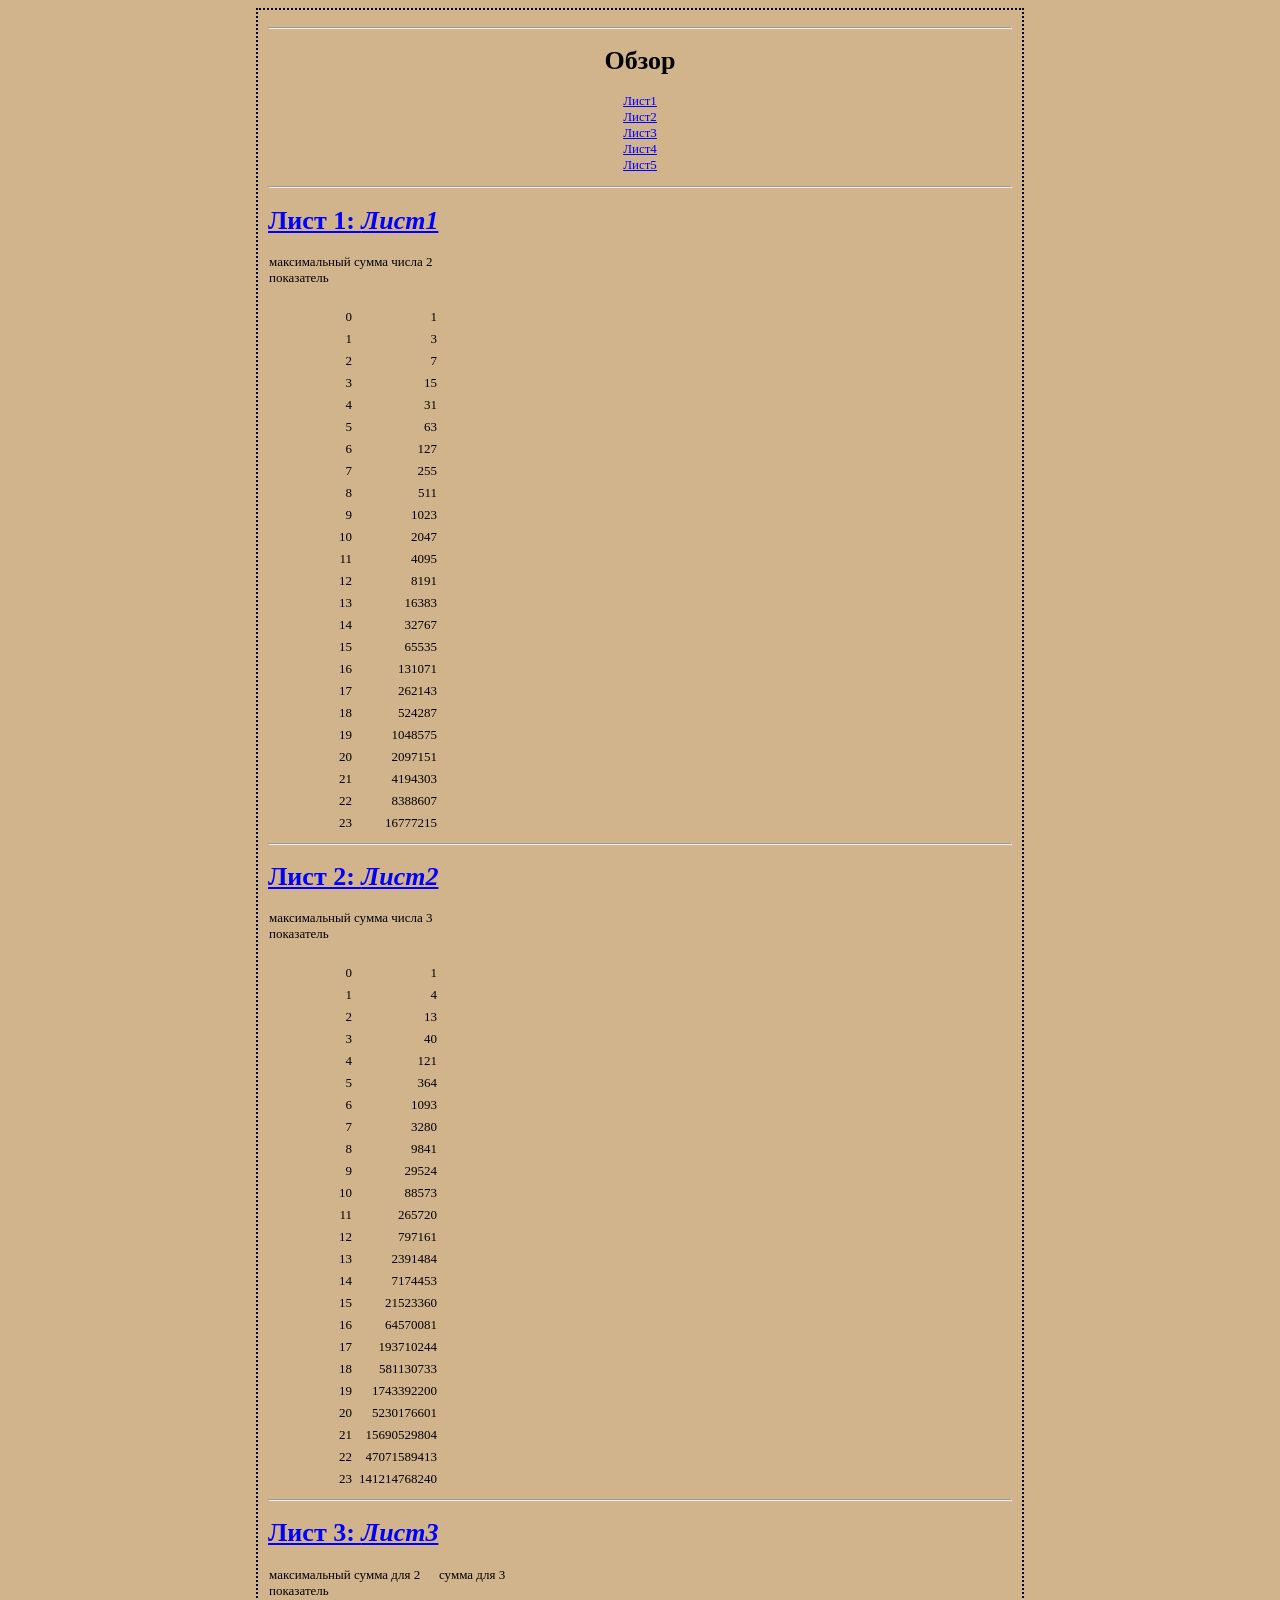
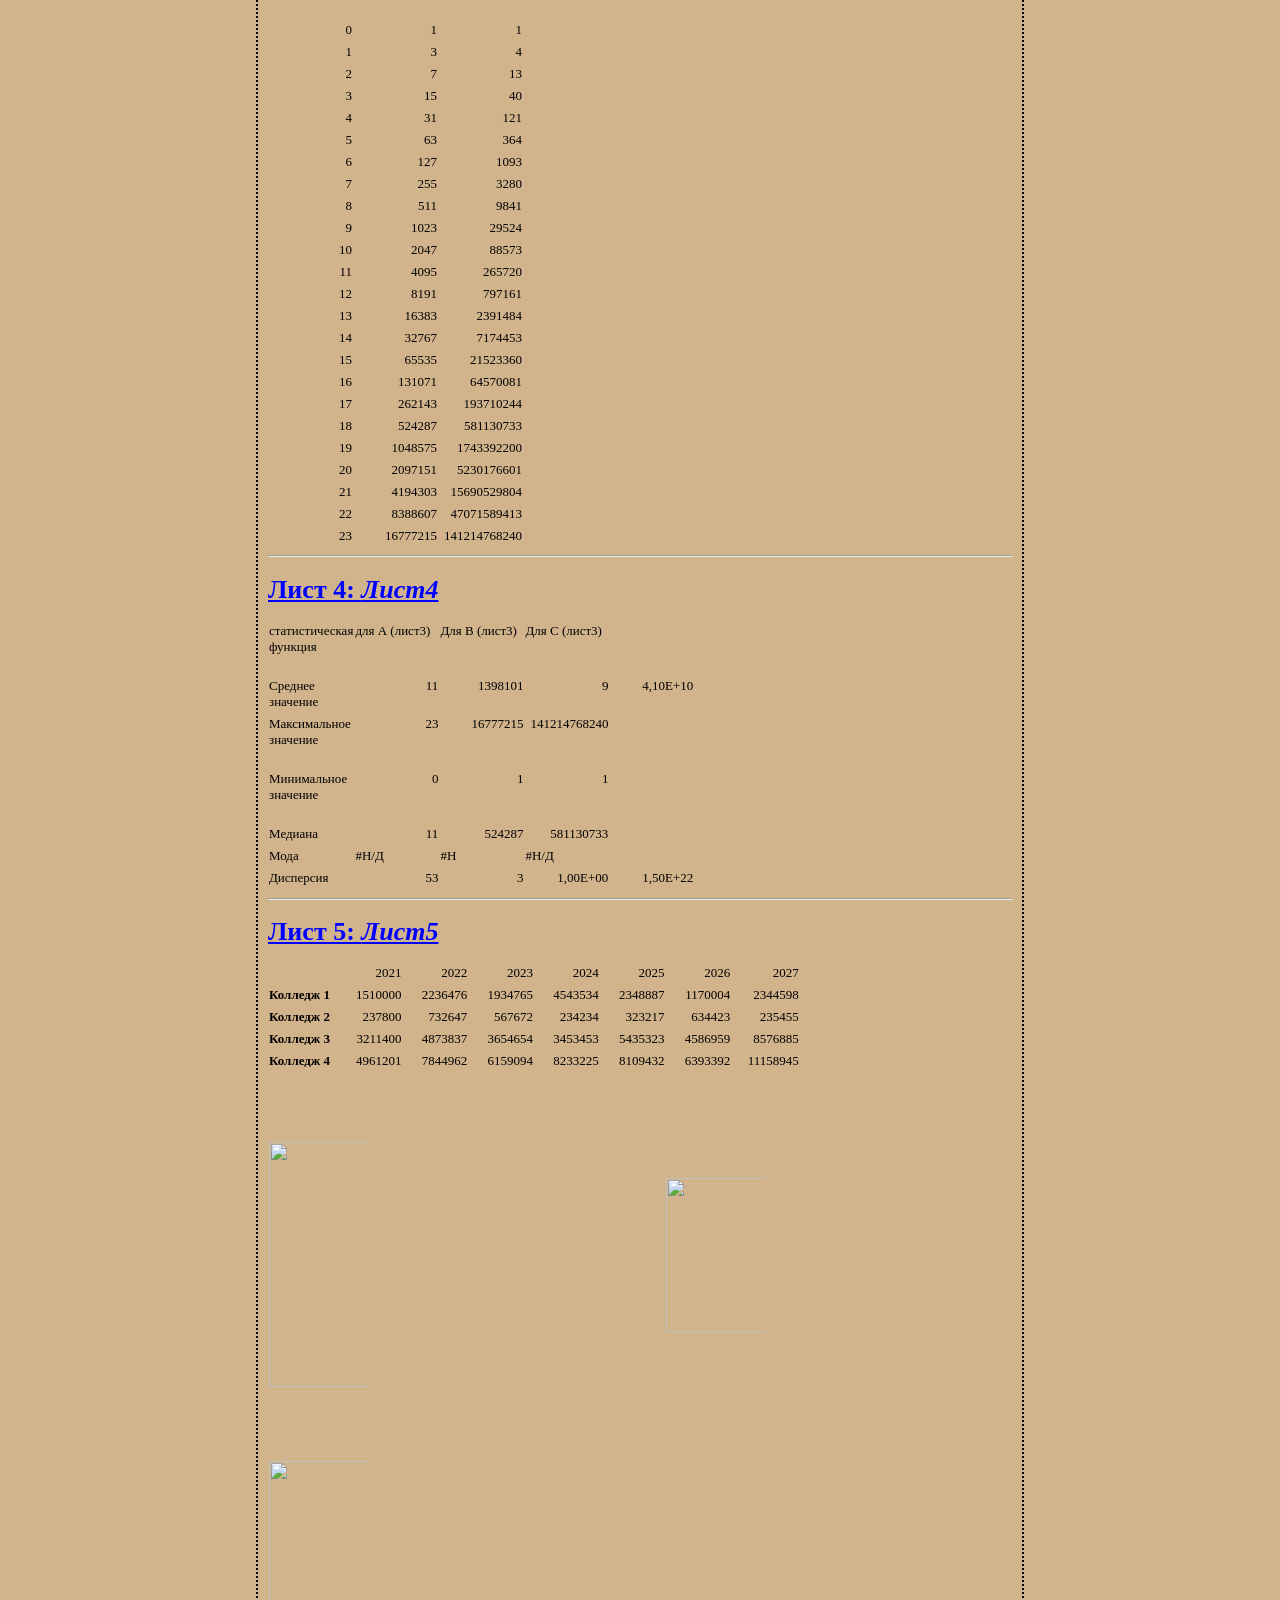
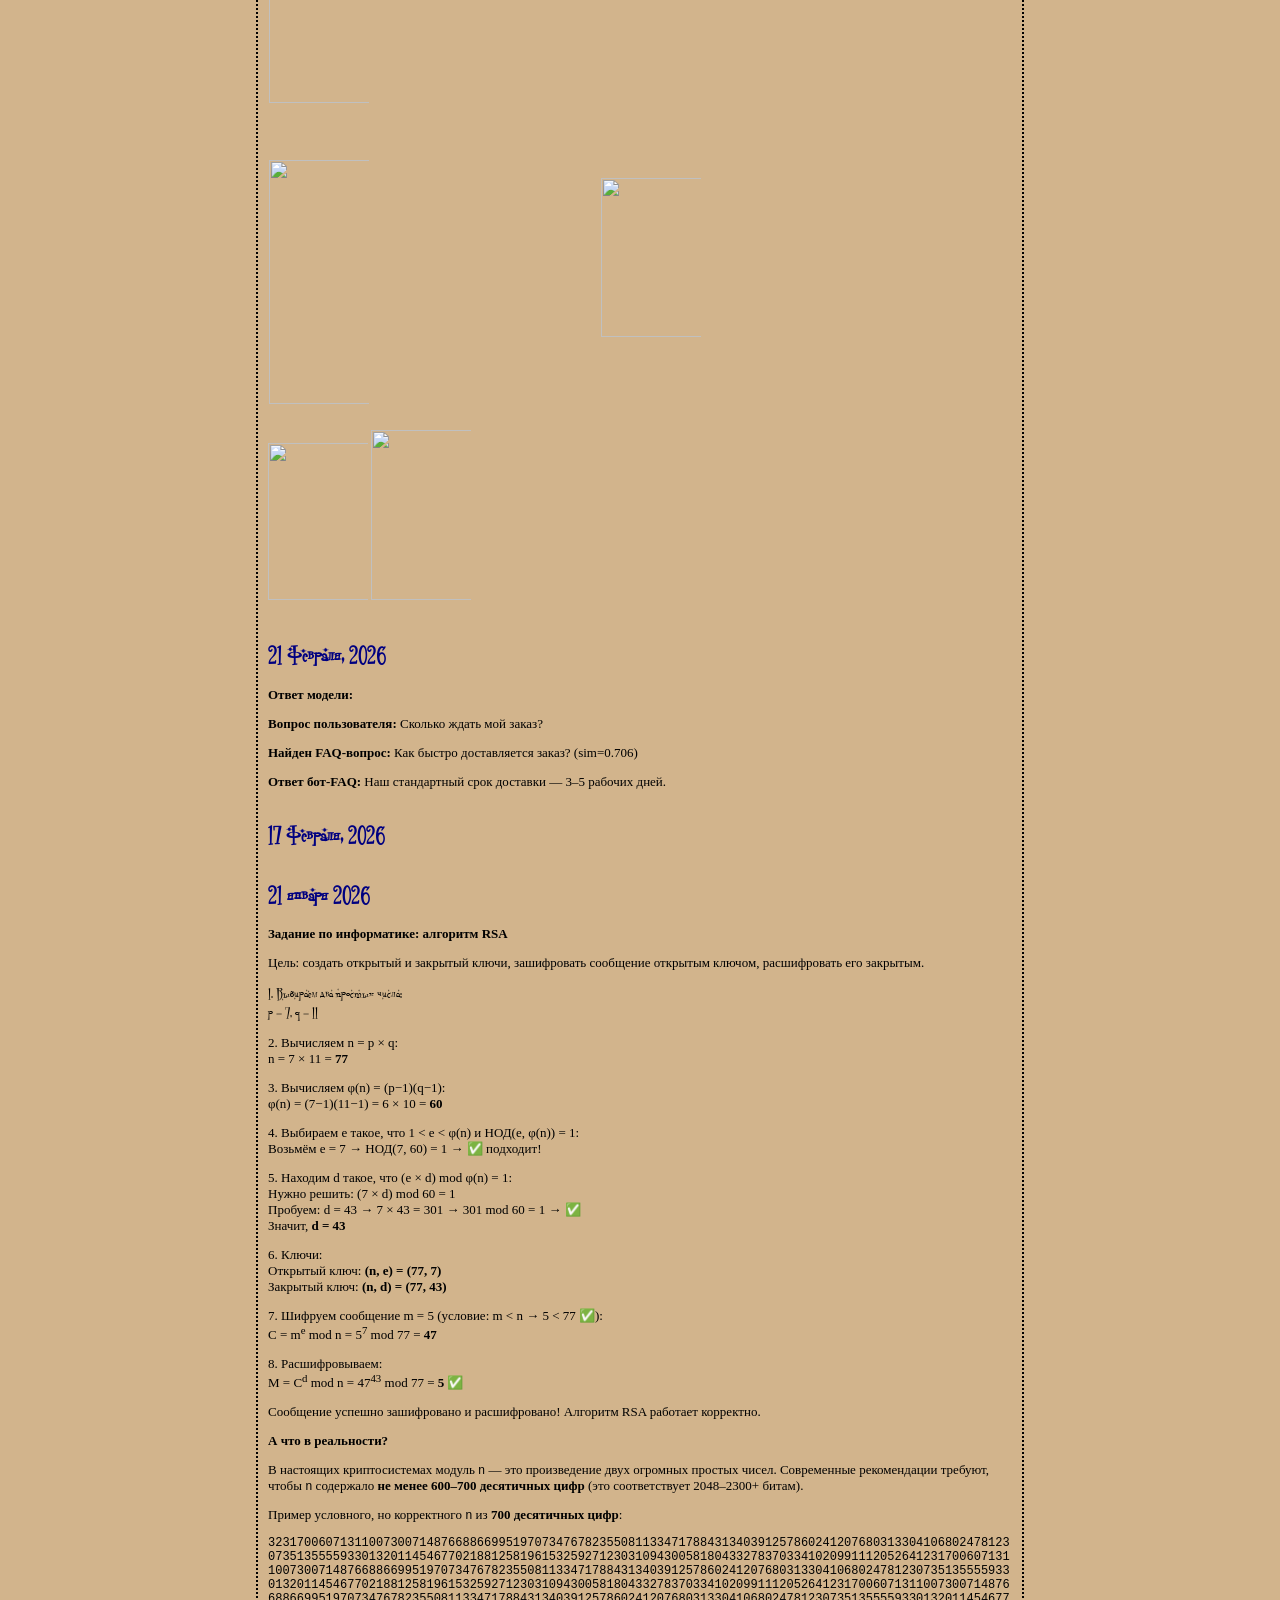
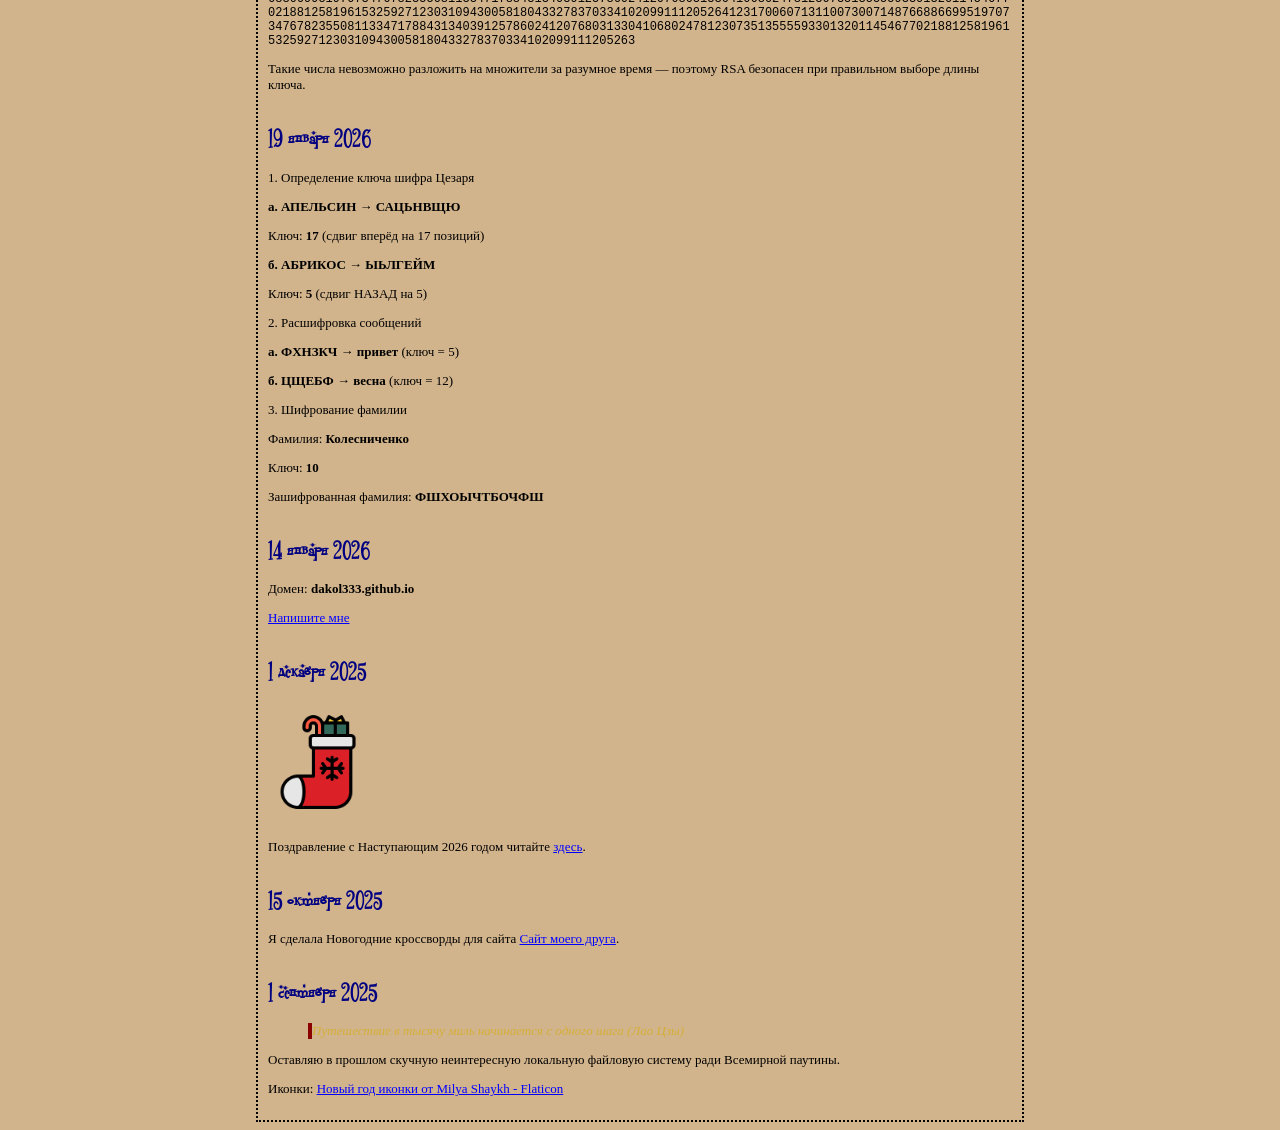
==== commit fb9d4649: "Update index.html" ====
--- a/index.html
+++ b/index.html
@@ -7,6 +7,873 @@
    <link rel="stylesheet" href="style.css">
 </head>
 <body>
+<head>
+		<meta http-equiv="content-type" content="text/html; charset=utf-8"/>
+	<title>Таблица</title>
+	<meta name="generator" content="LibreOffice 25.2.6.2 (Linux)"/>
+	<meta name="created" content="2026-04-20T13:04:20.848239483"/>
+	<meta name="changed" content="2026-05-18T10:16:49.241431763"/>
+	
+	<style type="text/css">
+		body,div,table,thead,tbody,tfoot,tr,th,td,p { font-family:"PT Astra Sans"; font-size:small }
+		a.comment-indicator:hover + comment { background:#ffd; position:absolute; display:block; border:1px solid black; padding:0.5em;  } 
+		a.comment-indicator { background:red; display:inline-block; border:1px solid black; width:0.5em; height:0.5em;  } 
+		comment { display:none;  } 
+	</style>
+	
+</head>
+
+<body>
+<hr>
+	<p><center>
+		<h1>Обзор</h1>
+		<A HREF="#table0">Лист1</A><br>
+		<A HREF="#table1">Лист2</A><br>
+		<A HREF="#table2">Лист3</A><br>
+		<A HREF="#table3">Лист4</A><br>
+		<A HREF="#table4">Лист5</A><br>
+		
+	</center></p>
+<hr>
+<A NAME="table0"><h1>Лист 1: <em>Лист1</em></h1></A>
+<table cellspacing="0" border="0">
+	<colgroup span="2" width="85"></colgroup>
+	<tr>
+		<td height="53" align="left" valign=top data-sheets-value="{ &quot;1&quot;: 2, &quot;2&quot;: &quot;максимальный показатель&quot;}">максимальный показатель</td>
+		<td align="left" valign=top data-sheets-value="{ &quot;1&quot;: 2, &quot;2&quot;: &quot;сумма числа 2&quot;}">сумма числа 2</td>
+	</tr>
+	<tr>
+		<td height="20" align="right" valign=top sdval="0" sdnum="1049;">0</td>
+		<td align="right" valign=top sdval="1" sdnum="1049;">1</td>
+	</tr>
+	<tr>
+		<td height="20" align="right" valign=top sdval="1" sdnum="1049;">1</td>
+		<td align="right" valign=top sdval="3" sdnum="1049;">3</td>
+	</tr>
+	<tr>
+		<td height="20" align="right" valign=top sdval="2" sdnum="1049;">2</td>
+		<td align="right" valign=top sdval="7" sdnum="1049;">7</td>
+	</tr>
+	<tr>
+		<td height="20" align="right" valign=top sdval="3" sdnum="1049;">3</td>
+		<td align="right" valign=top sdval="15" sdnum="1049;">15</td>
+	</tr>
+	<tr>
+		<td height="20" align="right" valign=top sdval="4" sdnum="1049;">4</td>
+		<td align="right" valign=top sdval="31" sdnum="1049;">31</td>
+	</tr>
+	<tr>
+		<td height="20" align="right" valign=top sdval="5" sdnum="1049;">5</td>
+		<td align="right" valign=top sdval="63" sdnum="1049;">63</td>
+	</tr>
+	<tr>
+		<td height="20" align="right" valign=top sdval="6" sdnum="1049;">6</td>
+		<td align="right" valign=top sdval="127" sdnum="1049;">127</td>
+	</tr>
+	<tr>
+		<td height="20" align="right" valign=top sdval="7" sdnum="1049;">7</td>
+		<td align="right" valign=top sdval="255" sdnum="1049;">255</td>
+	</tr>
+	<tr>
+		<td height="20" align="right" valign=top sdval="8" sdnum="1049;">8</td>
+		<td align="right" valign=top sdval="511" sdnum="1049;">511</td>
+	</tr>
+	<tr>
+		<td height="20" align="right" valign=top sdval="9" sdnum="1049;">9</td>
+		<td align="right" valign=top sdval="1023" sdnum="1049;">1023</td>
+	</tr>
+	<tr>
+		<td height="20" align="right" valign=top sdval="10" sdnum="1049;">10</td>
+		<td align="right" valign=top sdval="2047" sdnum="1049;">2047</td>
+	</tr>
+	<tr>
+		<td height="20" align="right" valign=top sdval="11" sdnum="1049;">11</td>
+		<td align="right" valign=top sdval="4095" sdnum="1049;">4095</td>
+	</tr>
+	<tr>
+		<td height="20" align="right" valign=top sdval="12" sdnum="1049;">12</td>
+		<td align="right" valign=top sdval="8191" sdnum="1049;">8191</td>
+	</tr>
+	<tr>
+		<td height="20" align="right" valign=top sdval="13" sdnum="1049;">13</td>
+		<td align="right" valign=top sdval="16383" sdnum="1049;">16383</td>
+	</tr>
+	<tr>
+		<td height="20" align="right" valign=top sdval="14" sdnum="1049;">14</td>
+		<td align="right" valign=top sdval="32767" sdnum="1049;">32767</td>
+	</tr>
+	<tr>
+		<td height="20" align="right" valign=top sdval="15" sdnum="1049;">15</td>
+		<td align="right" valign=top sdval="65535" sdnum="1049;">65535</td>
+	</tr>
+	<tr>
+		<td height="20" align="right" valign=top sdval="16" sdnum="1049;">16</td>
+		<td align="right" valign=top sdval="131071" sdnum="1049;">131071</td>
+	</tr>
+	<tr>
+		<td height="20" align="right" valign=top sdval="17" sdnum="1049;">17</td>
+		<td align="right" valign=top sdval="262143" sdnum="1049;">262143</td>
+	</tr>
+	<tr>
+		<td height="20" align="right" valign=top sdval="18" sdnum="1049;">18</td>
+		<td align="right" valign=top sdval="524287" sdnum="1049;">524287</td>
+	</tr>
+	<tr>
+		<td height="20" align="right" valign=top sdval="19" sdnum="1049;">19</td>
+		<td align="right" valign=top sdval="1048575" sdnum="1049;">1048575</td>
+	</tr>
+	<tr>
+		<td height="20" align="right" valign=top sdval="20" sdnum="1049;">20</td>
+		<td align="right" valign=top sdval="2097151" sdnum="1049;">2097151</td>
+	</tr>
+	<tr>
+		<td height="20" align="right" valign=top sdval="21" sdnum="1049;">21</td>
+		<td align="right" valign=top sdval="4194303" sdnum="1049;">4194303</td>
+	</tr>
+	<tr>
+		<td height="20" align="right" valign=top sdval="22" sdnum="1049;">22</td>
+		<td align="right" valign=top sdval="8388607" sdnum="1049;">8388607</td>
+	</tr>
+	<tr>
+		<td height="20" align="right" valign=top sdval="23" sdnum="1049;">23</td>
+		<td align="right" valign=top sdval="16777215" sdnum="1049;">16777215</td>
+	</tr>
+</table>
+<!-- ************************************************************************** -->
+<hr>
+<A NAME="table1"><h1>Лист 2: <em>Лист2</em></h1></A>
+<table cellspacing="0" border="0">
+	<colgroup span="2" width="85"></colgroup>
+	<tr>
+		<td height="53" align="left" valign=top data-sheets-value="{ &quot;1&quot;: 2, &quot;2&quot;: &quot;максимальный показатель&quot;}">максимальный показатель</td>
+		<td align="left" valign=top data-sheets-value="{ &quot;1&quot;: 2, &quot;2&quot;: &quot;сумма числа 3&quot;}">сумма числа 3</td>
+	</tr>
+	<tr>
+		<td height="20" align="right" valign=top sdval="0" sdnum="1049;">0</td>
+		<td align="right" valign=top sdval="1" sdnum="1049;">1</td>
+	</tr>
+	<tr>
+		<td height="20" align="right" valign=top sdval="1" sdnum="1049;">1</td>
+		<td align="right" valign=top sdval="4" sdnum="1049;">4</td>
+	</tr>
+	<tr>
+		<td height="20" align="right" valign=top sdval="2" sdnum="1049;">2</td>
+		<td align="right" valign=top sdval="13" sdnum="1049;">13</td>
+	</tr>
+	<tr>
+		<td height="20" align="right" valign=top sdval="3" sdnum="1049;">3</td>
+		<td align="right" valign=top sdval="40" sdnum="1049;">40</td>
+	</tr>
+	<tr>
+		<td height="20" align="right" valign=top sdval="4" sdnum="1049;">4</td>
+		<td align="right" valign=top sdval="121" sdnum="1049;">121</td>
+	</tr>
+	<tr>
+		<td height="20" align="right" valign=top sdval="5" sdnum="1049;">5</td>
+		<td align="right" valign=top sdval="364" sdnum="1049;">364</td>
+	</tr>
+	<tr>
+		<td height="20" align="right" valign=top sdval="6" sdnum="1049;">6</td>
+		<td align="right" valign=top sdval="1093" sdnum="1049;">1093</td>
+	</tr>
+	<tr>
+		<td height="20" align="right" valign=top sdval="7" sdnum="1049;">7</td>
+		<td align="right" valign=top sdval="3280" sdnum="1049;">3280</td>
+	</tr>
+	<tr>
+		<td height="20" align="right" valign=top sdval="8" sdnum="1049;">8</td>
+		<td align="right" valign=top sdval="9841" sdnum="1049;">9841</td>
+	</tr>
+	<tr>
+		<td height="20" align="right" valign=top sdval="9" sdnum="1049;">9</td>
+		<td align="right" valign=top sdval="29524" sdnum="1049;">29524</td>
+	</tr>
+	<tr>
+		<td height="20" align="right" valign=top sdval="10" sdnum="1049;">10</td>
+		<td align="right" valign=top sdval="88573" sdnum="1049;">88573</td>
+	</tr>
+	<tr>
+		<td height="20" align="right" valign=top sdval="11" sdnum="1049;">11</td>
+		<td align="right" valign=top sdval="265720" sdnum="1049;">265720</td>
+	</tr>
+	<tr>
+		<td height="20" align="right" valign=top sdval="12" sdnum="1049;">12</td>
+		<td align="right" valign=top sdval="797161" sdnum="1049;">797161</td>
+	</tr>
+	<tr>
+		<td height="20" align="right" valign=top sdval="13" sdnum="1049;">13</td>
+		<td align="right" valign=top sdval="2391484" sdnum="1049;">2391484</td>
+	</tr>
+	<tr>
+		<td height="20" align="right" valign=top sdval="14" sdnum="1049;">14</td>
+		<td align="right" valign=top sdval="7174453" sdnum="1049;">7174453</td>
+	</tr>
+	<tr>
+		<td height="20" align="right" valign=top sdval="15" sdnum="1049;">15</td>
+		<td align="right" valign=top sdval="21523360" sdnum="1049;">21523360</td>
+	</tr>
+	<tr>
+		<td height="20" align="right" valign=top sdval="16" sdnum="1049;">16</td>
+		<td align="right" valign=top sdval="64570081" sdnum="1049;">64570081</td>
+	</tr>
+	<tr>
+		<td height="20" align="right" valign=top sdval="17" sdnum="1049;">17</td>
+		<td align="right" valign=top sdval="193710244" sdnum="1049;">193710244</td>
+	</tr>
+	<tr>
+		<td height="20" align="right" valign=top sdval="18" sdnum="1049;">18</td>
+		<td align="right" valign=top sdval="581130733" sdnum="1049;">581130733</td>
+	</tr>
+	<tr>
+		<td height="20" align="right" valign=top sdval="19" sdnum="1049;">19</td>
+		<td align="right" valign=top sdval="1743392200" sdnum="1049;">1743392200</td>
+	</tr>
+	<tr>
+		<td height="20" align="right" valign=top sdval="20" sdnum="1049;">20</td>
+		<td align="right" valign=top sdval="5230176601" sdnum="1049;">5230176601</td>
+	</tr>
+	<tr>
+		<td height="20" align="right" valign=top sdval="21" sdnum="1049;">21</td>
+		<td align="right" valign=top sdval="15690529804" sdnum="1049;">15690529804</td>
+	</tr>
+	<tr>
+		<td height="20" align="right" valign=top sdval="22" sdnum="1049;">22</td>
+		<td align="right" valign=top sdval="47071589413" sdnum="1049;">47071589413</td>
+	</tr>
+	<tr>
+		<td height="20" align="right" valign=top sdval="23" sdnum="1049;">23</td>
+		<td align="right" valign=top sdval="141214768240" sdnum="1049;">141214768240</td>
+	</tr>
+</table>
+<!-- ************************************************************************** -->
+<hr>
+<A NAME="table2"><h1>Лист 3: <em>Лист3</em></h1></A>
+<table cellspacing="0" border="0">
+	<colgroup span="3" width="85"></colgroup>
+	<tr>
+		<td height="53" align="left" valign=top data-sheets-value="{ &quot;1&quot;: 2, &quot;2&quot;: &quot;максимальный показатель&quot;}">максимальный показатель</td>
+		<td align="left" valign=top data-sheets-value="{ &quot;1&quot;: 2, &quot;2&quot;: &quot;сумма для 2&quot;}">сумма для 2</td>
+		<td align="left" valign=top data-sheets-value="{ &quot;1&quot;: 2, &quot;2&quot;: &quot;сумма для 3&quot;}">сумма для 3</td>
+	</tr>
+	<tr>
+		<td height="20" align="right" valign=top sdval="0" sdnum="1049;">0</td>
+		<td align="right" valign=top sdval="1" sdnum="1049;">1</td>
+		<td align="right" valign=top sdval="1" sdnum="1049;">1</td>
+	</tr>
+	<tr>
+		<td height="20" align="right" valign=top sdval="1" sdnum="1049;">1</td>
+		<td align="right" valign=top sdval="3" sdnum="1049;">3</td>
+		<td align="right" valign=top sdval="4" sdnum="1049;">4</td>
+	</tr>
+	<tr>
+		<td height="20" align="right" valign=top sdval="2" sdnum="1049;">2</td>
+		<td align="right" valign=top sdval="7" sdnum="1049;">7</td>
+		<td align="right" valign=top sdval="13" sdnum="1049;">13</td>
+	</tr>
+	<tr>
+		<td height="20" align="right" valign=top sdval="3" sdnum="1049;">3</td>
+		<td align="right" valign=top sdval="15" sdnum="1049;">15</td>
+		<td align="right" valign=top sdval="40" sdnum="1049;">40</td>
+	</tr>
+	<tr>
+		<td height="20" align="right" valign=top sdval="4" sdnum="1049;">4</td>
+		<td align="right" valign=top sdval="31" sdnum="1049;">31</td>
+		<td align="right" valign=top sdval="121" sdnum="1049;">121</td>
+	</tr>
+	<tr>
+		<td height="20" align="right" valign=top sdval="5" sdnum="1049;">5</td>
+		<td align="right" valign=top sdval="63" sdnum="1049;">63</td>
+		<td align="right" valign=top sdval="364" sdnum="1049;">364</td>
+	</tr>
+	<tr>
+		<td height="20" align="right" valign=top sdval="6" sdnum="1049;">6</td>
+		<td align="right" valign=top sdval="127" sdnum="1049;">127</td>
+		<td align="right" valign=top sdval="1093" sdnum="1049;">1093</td>
+	</tr>
+	<tr>
+		<td height="20" align="right" valign=top sdval="7" sdnum="1049;">7</td>
+		<td align="right" valign=top sdval="255" sdnum="1049;">255</td>
+		<td align="right" valign=top sdval="3280" sdnum="1049;">3280</td>
+	</tr>
+	<tr>
+		<td height="20" align="right" valign=top sdval="8" sdnum="1049;">8</td>
+		<td align="right" valign=top sdval="511" sdnum="1049;">511</td>
+		<td align="right" valign=top sdval="9841" sdnum="1049;">9841</td>
+	</tr>
+	<tr>
+		<td height="20" align="right" valign=top sdval="9" sdnum="1049;">9</td>
+		<td align="right" valign=top sdval="1023" sdnum="1049;">1023</td>
+		<td align="right" valign=top sdval="29524" sdnum="1049;">29524</td>
+	</tr>
+	<tr>
+		<td height="20" align="right" valign=top sdval="10" sdnum="1049;">10</td>
+		<td align="right" valign=top sdval="2047" sdnum="1049;">2047</td>
+		<td align="right" valign=top sdval="88573" sdnum="1049;">88573</td>
+	</tr>
+	<tr>
+		<td height="20" align="right" valign=top sdval="11" sdnum="1049;">11</td>
+		<td align="right" valign=top sdval="4095" sdnum="1049;">4095</td>
+		<td align="right" valign=top sdval="265720" sdnum="1049;">265720</td>
+	</tr>
+	<tr>
+		<td height="20" align="right" valign=top sdval="12" sdnum="1049;">12</td>
+		<td align="right" valign=top sdval="8191" sdnum="1049;">8191</td>
+		<td align="right" valign=top sdval="797161" sdnum="1049;">797161</td>
+	</tr>
+	<tr>
+		<td height="20" align="right" valign=top sdval="13" sdnum="1049;">13</td>
+		<td align="right" valign=top sdval="16383" sdnum="1049;">16383</td>
+		<td align="right" valign=top sdval="2391484" sdnum="1049;">2391484</td>
+	</tr>
+	<tr>
+		<td height="20" align="right" valign=top sdval="14" sdnum="1049;">14</td>
+		<td align="right" valign=top sdval="32767" sdnum="1049;">32767</td>
+		<td align="right" valign=top sdval="7174453" sdnum="1049;">7174453</td>
+	</tr>
+	<tr>
+		<td height="20" align="right" valign=top sdval="15" sdnum="1049;">15</td>
+		<td align="right" valign=top sdval="65535" sdnum="1049;">65535</td>
+		<td align="right" valign=top sdval="21523360" sdnum="1049;">21523360</td>
+	</tr>
+	<tr>
+		<td height="20" align="right" valign=top sdval="16" sdnum="1049;">16</td>
+		<td align="right" valign=top sdval="131071" sdnum="1049;">131071</td>
+		<td align="right" valign=top sdval="64570081" sdnum="1049;">64570081</td>
+	</tr>
+	<tr>
+		<td height="20" align="right" valign=top sdval="17" sdnum="1049;">17</td>
+		<td align="right" valign=top sdval="262143" sdnum="1049;">262143</td>
+		<td align="right" valign=top sdval="193710244" sdnum="1049;">193710244</td>
+	</tr>
+	<tr>
+		<td height="20" align="right" valign=top sdval="18" sdnum="1049;">18</td>
+		<td align="right" valign=top sdval="524287" sdnum="1049;">524287</td>
+		<td align="right" valign=top sdval="581130733" sdnum="1049;">581130733</td>
+	</tr>
+	<tr>
+		<td height="20" align="right" valign=top sdval="19" sdnum="1049;">19</td>
+		<td align="right" valign=top sdval="1048575" sdnum="1049;">1048575</td>
+		<td align="right" valign=top sdval="1743392200" sdnum="1049;">1743392200</td>
+	</tr>
+	<tr>
+		<td height="20" align="right" valign=top sdval="20" sdnum="1049;">20</td>
+		<td align="right" valign=top sdval="2097151" sdnum="1049;">2097151</td>
+		<td align="right" valign=top sdval="5230176601" sdnum="1049;">5230176601</td>
+	</tr>
+	<tr>
+		<td height="20" align="right" valign=top sdval="21" sdnum="1049;">21</td>
+		<td align="right" valign=top sdval="4194303" sdnum="1049;">4194303</td>
+		<td align="right" valign=top sdval="15690529804" sdnum="1049;">15690529804</td>
+	</tr>
+	<tr>
+		<td height="20" align="right" valign=top sdval="22" sdnum="1049;">22</td>
+		<td align="right" valign=top sdval="8388607" sdnum="1049;">8388607</td>
+		<td align="right" valign=top sdval="47071589413" sdnum="1049;">47071589413</td>
+	</tr>
+	<tr>
+		<td height="20" align="right" valign=top sdval="23" sdnum="1049;">23</td>
+		<td align="right" valign=top sdval="16777215" sdnum="1049;">16777215</td>
+		<td align="right" valign=top sdval="141214768240" sdnum="1049;">141214768240</td>
+	</tr>
+</table>
+<!-- ************************************************************************** -->
+<hr>
+<A NAME="table3"><h1>Лист 4: <em>Лист4</em></h1></A>
+<table cellspacing="0" border="0">
+	<colgroup span="5" width="85"></colgroup>
+	<tr>
+		<td height="53" align="left" valign=top data-sheets-value="{ &quot;1&quot;: 2, &quot;2&quot;: &quot;статистическая функция&quot;}">статистическая функция</td>
+		<td align="left" valign=top data-sheets-value="{ &quot;1&quot;: 2, &quot;2&quot;: &quot;для А (лист3)&quot;}">для А (лист3)</td>
+		<td align="left" valign=top data-sheets-value="{ &quot;1&quot;: 2, &quot;2&quot;: &quot; Для В (лист3)&quot;}"> Для В (лист3)</td>
+		<td align="left" valign=top data-sheets-value="{ &quot;1&quot;: 2, &quot;2&quot;: &quot;Для С (лист3)&quot;}">Для С (лист3)</td>
+		<td align="left" valign=top data-sheets-value="{ &quot;1&quot;: 2, &quot;2&quot;: &quot;&quot;}"><br></td>
+	</tr>
+	<tr>
+		<td height="36" align="left" valign=top data-sheets-value="{ &quot;1&quot;: 2, &quot;2&quot;: &quot;Среднее значение&quot;}">Среднее значение</td>
+		<td align="right" valign=top sdval="11" sdnum="1049;">11</td>
+		<td align="right" valign=top sdval="1398101" sdnum="1049;">1398101</td>
+		<td align="right" valign=top sdval="9" sdnum="1049;">9</td>
+		<td align="right" valign=top sdval="41000000000" sdnum="1049;0;0,00E+00" data-sheets-value="{ &quot;1&quot;: 3, &quot;3&quot;: -2147483648}" data-sheets-numberformat="{ &quot;1&quot;: 2, &quot;2&quot;: &quot;0,00E+00&quot;, &quot;3&quot;: 1}">4,10E+10</td>
+	</tr>
+	<tr>
+		<td height="53" align="left" valign=top data-sheets-value="{ &quot;1&quot;: 2, &quot;2&quot;: &quot;Максимальное значение&quot;}">Максимальное значение</td>
+		<td align="right" valign=top sdval="23" sdnum="1049;">23</td>
+		<td align="right" valign=top sdval="16777215" sdnum="1049;">16777215</td>
+		<td align="right" valign=top sdval="141214768240" sdnum="1049;">141214768240</td>
+		<td align="left" valign=top data-sheets-value="{ &quot;1&quot;: 2, &quot;2&quot;: &quot;&quot;}"><br></td>
+	</tr>
+	<tr>
+		<td height="53" align="left" valign=top data-sheets-value="{ &quot;1&quot;: 2, &quot;2&quot;: &quot;Минимальное значение&quot;}">Минимальное значение</td>
+		<td align="right" valign=top sdval="0" sdnum="1049;">0</td>
+		<td align="right" valign=top sdval="1" sdnum="1049;">1</td>
+		<td align="right" valign=top sdval="1" sdnum="1049;">1</td>
+		<td align="left" valign=top data-sheets-value="{ &quot;1&quot;: 2, &quot;2&quot;: &quot;&quot;}"><br></td>
+	</tr>
+	<tr>
+		<td height="20" align="left" valign=top data-sheets-value="{ &quot;1&quot;: 2, &quot;2&quot;: &quot;Медиана&quot;}">Медиана</td>
+		<td align="right" valign=top sdval="11" sdnum="1049;">11</td>
+		<td align="right" valign=top sdval="524287" sdnum="1049;">524287</td>
+		<td align="right" valign=top sdval="581130733" sdnum="1049;">581130733</td>
+		<td align="left" valign=top data-sheets-value="{ &quot;1&quot;: 2, &quot;2&quot;: &quot;&quot;}"><br></td>
+	</tr>
+	<tr>
+		<td height="20" align="left" valign=top data-sheets-value="{ &quot;1&quot;: 2, &quot;2&quot;: &quot;Мода &quot;}">Мода </td>
+		<td align="left" valign=top data-sheets-value="{ &quot;1&quot;: 2, &quot;2&quot;: &quot;#Н\/Д&quot;}">#Н/Д</td>
+		<td align="left" valign=top data-sheets-value="{ &quot;1&quot;: 2, &quot;2&quot;: &quot;#Н&quot;}">#Н</td>
+		<td align="left" valign=top data-sheets-value="{ &quot;1&quot;: 2, &quot;2&quot;: &quot;#Н\/Д&quot;}">#Н/Д</td>
+		<td align="left" valign=top data-sheets-value="{ &quot;1&quot;: 2, &quot;2&quot;: &quot;&quot;}"><br></td>
+	</tr>
+	<tr>
+		<td height="20" align="left" valign=top data-sheets-value="{ &quot;1&quot;: 2, &quot;2&quot;: &quot;Дисперсия&quot;}">Дисперсия</td>
+		<td align="right" valign=top sdval="53" sdnum="1049;">53</td>
+		<td align="right" valign=top sdval="3" sdnum="1049;">3</td>
+		<td align="right" valign=top sdval="1" sdnum="1049;0;0,00E+00" data-sheets-value="{ &quot;1&quot;: 3, &quot;3&quot;: 1}" data-sheets-numberformat="{ &quot;1&quot;: 2, &quot;2&quot;: &quot;0,00E+00&quot;, &quot;3&quot;: 1}">1,00E+00</td>
+		<td align="right" valign=top sdval="1,5E+022" sdnum="1049;0;0,00E+00" data-sheets-value="{ &quot;1&quot;: 3, &quot;3&quot;: -2147483648}" data-sheets-numberformat="{ &quot;1&quot;: 2, &quot;2&quot;: &quot;0,00E+00&quot;, &quot;3&quot;: 1}">1,50E+22</td>
+	</tr>
+</table>
+<!-- ************************************************************************** -->
+<hr>
+<A NAME="table4"><h1>Лист 5: <em>Лист5</em></h1></A>
+<table cellspacing="0" border="0">
+	<colgroup span="13" width="85"></colgroup>
+	<tr>
+		<td height="20" align="left" valign=top data-sheets-value="{ &quot;1&quot;: 2, &quot;2&quot;: &quot;&quot;}"><br></td>
+		<td align="right" valign=top sdval="2021" sdnum="1049;">2021</td>
+		<td align="right" valign=top sdval="2022" sdnum="1049;">2022</td>
+		<td align="right" valign=top sdval="2023" sdnum="1049;">2023</td>
+		<td align="right" valign=top sdval="2024" sdnum="1049;">2024</td>
+		<td align="right" valign=top sdval="2025" sdnum="1049;">2025</td>
+		<td align="right" valign=top sdval="2026" sdnum="1049;">2026</td>
+		<td align="right" valign=top sdval="2027" sdnum="1049;">2027</td>
+		<td align="left" valign=top data-sheets-value="{ &quot;1&quot;: 2, &quot;2&quot;: &quot;&quot;}"><br></td>
+		<td align="left" valign=top data-sheets-value="{ &quot;1&quot;: 2, &quot;2&quot;: &quot;&quot;}"><br></td>
+		<td align="left" valign=top data-sheets-value="{ &quot;1&quot;: 2, &quot;2&quot;: &quot;&quot;}"><br></td>
+		<td align="left" valign=top data-sheets-value="{ &quot;1&quot;: 2, &quot;2&quot;: &quot;&quot;}"><br></td>
+		<td align="left" valign=top data-sheets-value="{ &quot;1&quot;: 2, &quot;2&quot;: &quot;&quot;}"><br></td>
+	</tr>
+	<tr>
+		<td height="20" align="left" valign=top data-sheets-value="{ &quot;1&quot;: 2, &quot;2&quot;: &quot;Колледж 1&quot;}"><b>Колледж 1</b></td>
+		<td align="right" valign=top sdval="1510000" sdnum="1049;">1510000</td>
+		<td align="right" valign=top sdval="2236476" sdnum="1049;">2236476</td>
+		<td align="right" valign=top sdval="1934765" sdnum="1049;">1934765</td>
+		<td align="right" valign=top sdval="4543534" sdnum="1049;">4543534</td>
+		<td align="right" valign=top sdval="2348887" sdnum="1049;">2348887</td>
+		<td align="right" valign=top sdval="1170004" sdnum="1049;">1170004</td>
+		<td align="right" valign=top sdval="2344598" sdnum="1049;">2344598</td>
+		<td align="left" valign=top data-sheets-value="{ &quot;1&quot;: 2, &quot;2&quot;: &quot;&quot;}"><br></td>
+		<td align="left" valign=top data-sheets-value="{ &quot;1&quot;: 2, &quot;2&quot;: &quot;&quot;}"><br></td>
+		<td align="left" valign=top data-sheets-value="{ &quot;1&quot;: 2, &quot;2&quot;: &quot;&quot;}"><br></td>
+		<td align="left" valign=top data-sheets-value="{ &quot;1&quot;: 2, &quot;2&quot;: &quot;&quot;}"><br></td>
+		<td align="left" valign=top data-sheets-value="{ &quot;1&quot;: 2, &quot;2&quot;: &quot;&quot;}"><br></td>
+	</tr>
+	<tr>
+		<td height="20" align="left" valign=top data-sheets-value="{ &quot;1&quot;: 2, &quot;2&quot;: &quot;Колледж 2&quot;}"><b>Колледж 2</b></td>
+		<td align="right" valign=top sdval="237800" sdnum="1049;">237800</td>
+		<td align="right" valign=top sdval="732647" sdnum="1049;">732647</td>
+		<td align="right" valign=top sdval="567672" sdnum="1049;">567672</td>
+		<td align="right" valign=top sdval="234234" sdnum="1049;">234234</td>
+		<td align="right" valign=top sdval="323217" sdnum="1049;">323217</td>
+		<td align="right" valign=top sdval="634423" sdnum="1049;">634423</td>
+		<td align="right" valign=top sdval="235455" sdnum="1049;">235455</td>
+		<td align="left" valign=top data-sheets-value="{ &quot;1&quot;: 2, &quot;2&quot;: &quot;&quot;}"><br></td>
+		<td align="left" valign=top data-sheets-value="{ &quot;1&quot;: 2, &quot;2&quot;: &quot;&quot;}"><br></td>
+		<td align="left" valign=top data-sheets-value="{ &quot;1&quot;: 2, &quot;2&quot;: &quot;&quot;}"><br></td>
+		<td align="left" valign=top data-sheets-value="{ &quot;1&quot;: 2, &quot;2&quot;: &quot;&quot;}"><br></td>
+		<td align="left" valign=top data-sheets-value="{ &quot;1&quot;: 2, &quot;2&quot;: &quot;&quot;}"><br></td>
+	</tr>
+	<tr>
+		<td height="20" align="left" valign=top data-sheets-value="{ &quot;1&quot;: 2, &quot;2&quot;: &quot;Колледж 3&quot;}"><b>Колледж 3</b></td>
+		<td align="right" valign=top sdval="3211400" sdnum="1049;">3211400</td>
+		<td align="right" valign=top sdval="4873837" sdnum="1049;">4873837</td>
+		<td align="right" valign=top sdval="3654654" sdnum="1049;">3654654</td>
+		<td align="right" valign=top sdval="3453453" sdnum="1049;">3453453</td>
+		<td align="right" valign=top sdval="5435323" sdnum="1049;">5435323</td>
+		<td align="right" valign=top sdval="4586959" sdnum="1049;">4586959</td>
+		<td align="right" valign=top sdval="8576885" sdnum="1049;">8576885</td>
+		<td align="left" valign=top data-sheets-value="{ &quot;1&quot;: 2, &quot;2&quot;: &quot;&quot;}"><br></td>
+		<td align="left" valign=top data-sheets-value="{ &quot;1&quot;: 2, &quot;2&quot;: &quot;&quot;}"><br></td>
+		<td align="left" valign=top data-sheets-value="{ &quot;1&quot;: 2, &quot;2&quot;: &quot;&quot;}"><br></td>
+		<td align="left" valign=top data-sheets-value="{ &quot;1&quot;: 2, &quot;2&quot;: &quot;&quot;}"><br></td>
+		<td align="left" valign=top data-sheets-value="{ &quot;1&quot;: 2, &quot;2&quot;: &quot;&quot;}"><br></td>
+	</tr>
+	<tr>
+		<td height="20" align="left" valign=top data-sheets-value="{ &quot;1&quot;: 2, &quot;2&quot;: &quot;Колледж 4&quot;}"><b>Колледж 4</b></td>
+		<td align="right" valign=top sdval="4961201" sdnum="1049;">4961201</td>
+		<td align="right" valign=top sdval="7844962" sdnum="1049;">7844962</td>
+		<td align="right" valign=top sdval="6159094" sdnum="1049;">6159094</td>
+		<td align="right" valign=top sdval="8233225" sdnum="1049;">8233225</td>
+		<td align="right" valign=top sdval="8109432" sdnum="1049;">8109432</td>
+		<td align="right" valign=top sdval="6393392" sdnum="1049;">6393392</td>
+		<td align="right" valign=top sdval="11158945" sdnum="1049;">11158945</td>
+		<td align="left" valign=top data-sheets-value="{ &quot;1&quot;: 2, &quot;2&quot;: &quot;&quot;}"><br></td>
+		<td align="left" valign=top data-sheets-value="{ &quot;1&quot;: 2, &quot;2&quot;: &quot;&quot;}"><br></td>
+		<td align="left" valign=top data-sheets-value="{ &quot;1&quot;: 2, &quot;2&quot;: &quot;&quot;}"><br></td>
+		<td align="left" valign=top data-sheets-value="{ &quot;1&quot;: 2, &quot;2&quot;: &quot;&quot;}"><br></td>
+		<td align="left" valign=top data-sheets-value="{ &quot;1&quot;: 2, &quot;2&quot;: &quot;&quot;}"><br></td>
+	</tr>
+	<tr>
+		<td height="20" align="left" valign=top data-sheets-value="{ &quot;1&quot;: 2, &quot;2&quot;: &quot;&quot;}"><br></td>
+		<td align="left" valign=top data-sheets-value="{ &quot;1&quot;: 2, &quot;2&quot;: &quot;&quot;}"><br></td>
+		<td align="left" valign=top data-sheets-value="{ &quot;1&quot;: 2, &quot;2&quot;: &quot;&quot;}"><br></td>
+		<td align="left" valign=top data-sheets-value="{ &quot;1&quot;: 2, &quot;2&quot;: &quot;&quot;}"><br></td>
+		<td align="left" valign=top data-sheets-value="{ &quot;1&quot;: 2, &quot;2&quot;: &quot;&quot;}"><br></td>
+		<td align="left" valign=top data-sheets-value="{ &quot;1&quot;: 2, &quot;2&quot;: &quot;&quot;}"><br></td>
+		<td align="left" valign=top data-sheets-value="{ &quot;1&quot;: 2, &quot;2&quot;: &quot;&quot;}"><br></td>
+		<td align="left" valign=top data-sheets-value="{ &quot;1&quot;: 2, &quot;2&quot;: &quot;&quot;}"><br></td>
+		<td align="left" valign=top data-sheets-value="{ &quot;1&quot;: 2, &quot;2&quot;: &quot;&quot;}"><br></td>
+		<td align="left" valign=top data-sheets-value="{ &quot;1&quot;: 2, &quot;2&quot;: &quot;&quot;}"><br></td>
+		<td align="left" valign=top data-sheets-value="{ &quot;1&quot;: 2, &quot;2&quot;: &quot;&quot;}"><br></td>
+		<td align="left" valign=top data-sheets-value="{ &quot;1&quot;: 2, &quot;2&quot;: &quot;&quot;}"><br></td>
+		<td align="left" valign=top data-sheets-value="{ &quot;1&quot;: 2, &quot;2&quot;: &quot;&quot;}"><br></td>
+	</tr>
+	<tr>
+		<td height="17" align="left" valign=top data-sheets-value="{ &quot;1&quot;: 2, &quot;2&quot;: &quot;&quot;}"><br></td>
+		<td align="left" valign=top data-sheets-value="{ &quot;1&quot;: 2, &quot;2&quot;: &quot;&quot;}"><br></td>
+		<td align="left" valign=top data-sheets-value="{ &quot;1&quot;: 2, &quot;2&quot;: &quot;&quot;}"><br></td>
+		<td align="left" valign=top data-sheets-value="{ &quot;1&quot;: 2, &quot;2&quot;: &quot;&quot;}"><br></td>
+		<td align="left" valign=top data-sheets-value="{ &quot;1&quot;: 2, &quot;2&quot;: &quot;&quot;}"><br></td>
+		<td align="left" valign=top data-sheets-value="{ &quot;1&quot;: 2, &quot;2&quot;: &quot;&quot;}"><br></td>
+		<td align="left" valign=top data-sheets-value="{ &quot;1&quot;: 2, &quot;2&quot;: &quot;&quot;}"><br></td>
+		<td align="left" valign=top data-sheets-value="{ &quot;1&quot;: 2, &quot;2&quot;: &quot;&quot;}"><br></td>
+		<td align="left" valign=top data-sheets-value="{ &quot;1&quot;: 2, &quot;2&quot;: &quot;&quot;}"><br></td>
+		<td align="left" valign=top data-sheets-value="{ &quot;1&quot;: 2, &quot;2&quot;: &quot;&quot;}"><br></td>
+		<td align="left" valign=top data-sheets-value="{ &quot;1&quot;: 2, &quot;2&quot;: &quot;&quot;}"><br></td>
+		<td align="left" valign=top data-sheets-value="{ &quot;1&quot;: 2, &quot;2&quot;: &quot;&quot;}"><br></td>
+		<td align="left" valign=top data-sheets-value="{ &quot;1&quot;: 2, &quot;2&quot;: &quot;&quot;}"><br></td>
+	</tr>
+	<tr>
+		<td colspan=6 rowspan=16 height="273" align="left" valign=top data-sheets-value="{ &quot;1&quot;: 2, &quot;2&quot;: &quot;&quot;}"><br><img src="%D1%82%D0%B0%D0%B1%D0%BB%D0%B8%D1%86%D0%B01234__c69590ae.png" width=436 height=245 hspace=41 vspace=21>
+		</td>
+		<td align="left" valign=top data-sheets-value="{ &quot;1&quot;: 2, &quot;2&quot;: &quot;&quot;}"><br></td>
+		<td align="left" valign=top data-sheets-value="{ &quot;1&quot;: 2, &quot;2&quot;: &quot;&quot;}"><br></td>
+		<td align="left" valign=top data-sheets-value="{ &quot;1&quot;: 2, &quot;2&quot;: &quot;&quot;}"><br></td>
+		<td align="left" valign=top data-sheets-value="{ &quot;1&quot;: 2, &quot;2&quot;: &quot;&quot;}"><br></td>
+		<td align="left" valign=top data-sheets-value="{ &quot;1&quot;: 2, &quot;2&quot;: &quot;&quot;}"><br></td>
+		<td align="left" valign=top data-sheets-value="{ &quot;1&quot;: 2, &quot;2&quot;: &quot;&quot;}"><br></td>
+		<td align="left" valign=top data-sheets-value="{ &quot;1&quot;: 2, &quot;2&quot;: &quot;&quot;}"><br></td>
+	</tr>
+	<tr>
+		<td align="left" valign=top data-sheets-value="{ &quot;1&quot;: 2, &quot;2&quot;: &quot;&quot;}"><br></td>
+		<td align="left" valign=top data-sheets-value="{ &quot;1&quot;: 2, &quot;2&quot;: &quot;&quot;}"><br></td>
+		<td align="left" valign=top data-sheets-value="{ &quot;1&quot;: 2, &quot;2&quot;: &quot;&quot;}"><br></td>
+		<td align="left" valign=top data-sheets-value="{ &quot;1&quot;: 2, &quot;2&quot;: &quot;&quot;}"><br></td>
+	</tr>
+	<tr>
+		<td colspan=4 rowspan=10 align="left" valign=top data-sheets-value="{ &quot;1&quot;: 2, &quot;2&quot;: &quot;&quot;}"><br><img src="%D1%82%D0%B0%D0%B1%D0%BB%D0%B8%D1%86%D0%B01234__21ae4607.png" width=274 height=154 hspace=35 vspace=13>
+		</td>
+		</tr>
+	<tr>
+		</tr>
+	<tr>
+		</tr>
+	<tr>
+		</tr>
+	<tr>
+		</tr>
+	<tr>
+		</tr>
+	<tr>
+		</tr>
+	<tr>
+		</tr>
+	<tr>
+		</tr>
+	<tr>
+		<td align="left" valign=top data-sheets-value="{ &quot;1&quot;: 2, &quot;2&quot;: &quot;&quot;}"><br></td>
+		<td align="left" valign=top data-sheets-value="{ &quot;1&quot;: 2, &quot;2&quot;: &quot;&quot;}"><br></td>
+		<td align="left" valign=top data-sheets-value="{ &quot;1&quot;: 2, &quot;2&quot;: &quot;&quot;}"><br></td>
+		</tr>
+	<tr>
+		<td align="left" valign=top data-sheets-value="{ &quot;1&quot;: 2, &quot;2&quot;: &quot;&quot;}"><br></td>
+		<td align="left" valign=top data-sheets-value="{ &quot;1&quot;: 2, &quot;2&quot;: &quot;&quot;}"><br></td>
+		<td align="left" valign=top data-sheets-value="{ &quot;1&quot;: 2, &quot;2&quot;: &quot;&quot;}"><br></td>
+		<td align="left" valign=top data-sheets-value="{ &quot;1&quot;: 2, &quot;2&quot;: &quot;&quot;}"><br></td>
+		<td align="left" valign=top data-sheets-value="{ &quot;1&quot;: 2, &quot;2&quot;: &quot;&quot;}"><br></td>
+		<td align="left" valign=top data-sheets-value="{ &quot;1&quot;: 2, &quot;2&quot;: &quot;&quot;}"><br></td>
+		<td align="left" valign=top data-sheets-value="{ &quot;1&quot;: 2, &quot;2&quot;: &quot;&quot;}"><br></td>
+	</tr>
+	<tr>
+		<td align="left" valign=top data-sheets-value="{ &quot;1&quot;: 2, &quot;2&quot;: &quot;&quot;}"><br></td>
+		<td align="left" valign=top data-sheets-value="{ &quot;1&quot;: 2, &quot;2&quot;: &quot;&quot;}"><br></td>
+		<td align="left" valign=top data-sheets-value="{ &quot;1&quot;: 2, &quot;2&quot;: &quot;&quot;}"><br></td>
+		<td align="left" valign=top data-sheets-value="{ &quot;1&quot;: 2, &quot;2&quot;: &quot;&quot;}"><br></td>
+		<td align="left" valign=top data-sheets-value="{ &quot;1&quot;: 2, &quot;2&quot;: &quot;&quot;}"><br></td>
+		<td align="left" valign=top data-sheets-value="{ &quot;1&quot;: 2, &quot;2&quot;: &quot;&quot;}"><br></td>
+		<td align="left" valign=top data-sheets-value="{ &quot;1&quot;: 2, &quot;2&quot;: &quot;&quot;}"><br></td>
+	</tr>
+	<tr>
+		<td align="left" valign=top data-sheets-value="{ &quot;1&quot;: 2, &quot;2&quot;: &quot;&quot;}"><br></td>
+		<td align="left" valign=top data-sheets-value="{ &quot;1&quot;: 2, &quot;2&quot;: &quot;&quot;}"><br></td>
+		<td align="left" valign=top data-sheets-value="{ &quot;1&quot;: 2, &quot;2&quot;: &quot;&quot;}"><br></td>
+		<td align="left" valign=top data-sheets-value="{ &quot;1&quot;: 2, &quot;2&quot;: &quot;&quot;}"><br></td>
+		<td align="left" valign=top data-sheets-value="{ &quot;1&quot;: 2, &quot;2&quot;: &quot;&quot;}"><br></td>
+		<td align="left" valign=top data-sheets-value="{ &quot;1&quot;: 2, &quot;2&quot;: &quot;&quot;}"><br></td>
+		<td align="left" valign=top data-sheets-value="{ &quot;1&quot;: 2, &quot;2&quot;: &quot;&quot;}"><br></td>
+	</tr>
+	<tr>
+		<td align="left" valign=top data-sheets-value="{ &quot;1&quot;: 2, &quot;2&quot;: &quot;&quot;}"><br></td>
+		<td align="left" valign=top data-sheets-value="{ &quot;1&quot;: 2, &quot;2&quot;: &quot;&quot;}"><br></td>
+		<td align="left" valign=top data-sheets-value="{ &quot;1&quot;: 2, &quot;2&quot;: &quot;&quot;}"><br></td>
+		<td align="left" valign=top data-sheets-value="{ &quot;1&quot;: 2, &quot;2&quot;: &quot;&quot;}"><br></td>
+		<td align="left" valign=top data-sheets-value="{ &quot;1&quot;: 2, &quot;2&quot;: &quot;&quot;}"><br></td>
+		<td align="left" valign=top data-sheets-value="{ &quot;1&quot;: 2, &quot;2&quot;: &quot;&quot;}"><br></td>
+		<td align="left" valign=top data-sheets-value="{ &quot;1&quot;: 2, &quot;2&quot;: &quot;&quot;}"><br></td>
+	</tr>
+	<tr>
+		<td height="17" align="left" valign=top data-sheets-value="{ &quot;1&quot;: 2, &quot;2&quot;: &quot;&quot;}"><br></td>
+		<td align="left" valign=top data-sheets-value="{ &quot;1&quot;: 2, &quot;2&quot;: &quot;&quot;}"><br></td>
+		<td align="left" valign=top data-sheets-value="{ &quot;1&quot;: 2, &quot;2&quot;: &quot;&quot;}"><br></td>
+		<td align="left" valign=top data-sheets-value="{ &quot;1&quot;: 2, &quot;2&quot;: &quot;&quot;}"><br></td>
+		<td align="left" valign=top data-sheets-value="{ &quot;1&quot;: 2, &quot;2&quot;: &quot;&quot;}"><br></td>
+		<td align="left" valign=top data-sheets-value="{ &quot;1&quot;: 2, &quot;2&quot;: &quot;&quot;}"><br></td>
+		<td align="left" valign=top data-sheets-value="{ &quot;1&quot;: 2, &quot;2&quot;: &quot;&quot;}"><br></td>
+		<td align="left" valign=top data-sheets-value="{ &quot;1&quot;: 2, &quot;2&quot;: &quot;&quot;}"><br></td>
+		<td align="left" valign=top data-sheets-value="{ &quot;1&quot;: 2, &quot;2&quot;: &quot;&quot;}"><br></td>
+		<td align="left" valign=top data-sheets-value="{ &quot;1&quot;: 2, &quot;2&quot;: &quot;&quot;}"><br></td>
+		<td align="left" valign=top data-sheets-value="{ &quot;1&quot;: 2, &quot;2&quot;: &quot;&quot;}"><br></td>
+		<td align="left" valign=top data-sheets-value="{ &quot;1&quot;: 2, &quot;2&quot;: &quot;&quot;}"><br></td>
+		<td align="left" valign=top data-sheets-value="{ &quot;1&quot;: 2, &quot;2&quot;: &quot;&quot;}"><br></td>
+	</tr>
+	<tr>
+		<td colspan=6 rowspan=15 height="256" align="left" valign=top data-sheets-value="{ &quot;1&quot;: 2, &quot;2&quot;: &quot;&quot;}"><br><img src="%D1%82%D0%B0%D0%B1%D0%BB%D0%B8%D1%86%D0%B01234__21d31a26.png" width=431 height=242 hspace=43 vspace=14>
+		</td>
+		<td align="left" valign=top data-sheets-value="{ &quot;1&quot;: 2, &quot;2&quot;: &quot;&quot;}"><br></td>
+		<td align="left" valign=top data-sheets-value="{ &quot;1&quot;: 2, &quot;2&quot;: &quot;&quot;}"><br></td>
+		<td align="left" valign=top data-sheets-value="{ &quot;1&quot;: 2, &quot;2&quot;: &quot;&quot;}"><br></td>
+		<td align="left" valign=top data-sheets-value="{ &quot;1&quot;: 2, &quot;2&quot;: &quot;&quot;}"><br></td>
+	</tr>
+	<tr>
+		<td align="left" valign=top data-sheets-value="{ &quot;1&quot;: 2, &quot;2&quot;: &quot;&quot;}"><br></td>
+		<td align="left" valign=top data-sheets-value="{ &quot;1&quot;: 2, &quot;2&quot;: &quot;&quot;}"><br></td>
+		<td align="left" valign=top data-sheets-value="{ &quot;1&quot;: 2, &quot;2&quot;: &quot;&quot;}"><br></td>
+		<td align="left" valign=top data-sheets-value="{ &quot;1&quot;: 2, &quot;2&quot;: &quot;&quot;}"><br></td>
+	</tr>
+	<tr>
+		<td align="left" valign=top data-sheets-value="{ &quot;1&quot;: 2, &quot;2&quot;: &quot;&quot;}"><br></td>
+		<td align="left" valign=top data-sheets-value="{ &quot;1&quot;: 2, &quot;2&quot;: &quot;&quot;}"><br></td>
+		<td align="left" valign=top data-sheets-value="{ &quot;1&quot;: 2, &quot;2&quot;: &quot;&quot;}"><br></td>
+		<td align="left" valign=top data-sheets-value="{ &quot;1&quot;: 2, &quot;2&quot;: &quot;&quot;}"><br></td>
+	</tr>
+	<tr>
+		<td align="left" valign=top data-sheets-value="{ &quot;1&quot;: 2, &quot;2&quot;: &quot;&quot;}"><br></td>
+		<td align="left" valign=top data-sheets-value="{ &quot;1&quot;: 2, &quot;2&quot;: &quot;&quot;}"><br></td>
+		<td align="left" valign=top data-sheets-value="{ &quot;1&quot;: 2, &quot;2&quot;: &quot;&quot;}"><br></td>
+		<td align="left" valign=top data-sheets-value="{ &quot;1&quot;: 2, &quot;2&quot;: &quot;&quot;}"><br></td>
+	</tr>
+	<tr>
+		<td align="left" valign=top data-sheets-value="{ &quot;1&quot;: 2, &quot;2&quot;: &quot;&quot;}"><br></td>
+		<td align="left" valign=top data-sheets-value="{ &quot;1&quot;: 2, &quot;2&quot;: &quot;&quot;}"><br></td>
+		<td align="left" valign=top data-sheets-value="{ &quot;1&quot;: 2, &quot;2&quot;: &quot;&quot;}"><br></td>
+		<td align="left" valign=top data-sheets-value="{ &quot;1&quot;: 2, &quot;2&quot;: &quot;&quot;}"><br></td>
+	</tr>
+	<tr>
+		<td align="left" valign=top data-sheets-value="{ &quot;1&quot;: 2, &quot;2&quot;: &quot;&quot;}"><br></td>
+		<td align="left" valign=top data-sheets-value="{ &quot;1&quot;: 2, &quot;2&quot;: &quot;&quot;}"><br></td>
+		<td align="left" valign=top data-sheets-value="{ &quot;1&quot;: 2, &quot;2&quot;: &quot;&quot;}"><br></td>
+		<td align="left" valign=top data-sheets-value="{ &quot;1&quot;: 2, &quot;2&quot;: &quot;&quot;}"><br></td>
+	</tr>
+	<tr>
+		<td align="left" valign=top data-sheets-value="{ &quot;1&quot;: 2, &quot;2&quot;: &quot;&quot;}"><br></td>
+		<td align="left" valign=top data-sheets-value="{ &quot;1&quot;: 2, &quot;2&quot;: &quot;&quot;}"><br></td>
+		<td align="left" valign=top data-sheets-value="{ &quot;1&quot;: 2, &quot;2&quot;: &quot;&quot;}"><br></td>
+		<td align="left" valign=top data-sheets-value="{ &quot;1&quot;: 2, &quot;2&quot;: &quot;&quot;}"><br></td>
+	</tr>
+	<tr>
+		<td align="left" valign=top data-sheets-value="{ &quot;1&quot;: 2, &quot;2&quot;: &quot;&quot;}"><br></td>
+		<td align="left" valign=top data-sheets-value="{ &quot;1&quot;: 2, &quot;2&quot;: &quot;&quot;}"><br></td>
+		<td align="left" valign=top data-sheets-value="{ &quot;1&quot;: 2, &quot;2&quot;: &quot;&quot;}"><br></td>
+		<td align="left" valign=top data-sheets-value="{ &quot;1&quot;: 2, &quot;2&quot;: &quot;&quot;}"><br></td>
+	</tr>
+	<tr>
+		<td align="left" valign=top data-sheets-value="{ &quot;1&quot;: 2, &quot;2&quot;: &quot;&quot;}"><br></td>
+		<td align="left" valign=top data-sheets-value="{ &quot;1&quot;: 2, &quot;2&quot;: &quot;&quot;}"><br></td>
+		<td align="left" valign=top data-sheets-value="{ &quot;1&quot;: 2, &quot;2&quot;: &quot;&quot;}"><br></td>
+		<td align="left" valign=top data-sheets-value="{ &quot;1&quot;: 2, &quot;2&quot;: &quot;&quot;}"><br></td>
+	</tr>
+	<tr>
+		<td align="left" valign=top data-sheets-value="{ &quot;1&quot;: 2, &quot;2&quot;: &quot;&quot;}"><br></td>
+		<td align="left" valign=top data-sheets-value="{ &quot;1&quot;: 2, &quot;2&quot;: &quot;&quot;}"><br></td>
+		<td align="left" valign=top data-sheets-value="{ &quot;1&quot;: 2, &quot;2&quot;: &quot;&quot;}"><br></td>
+		<td align="left" valign=top data-sheets-value="{ &quot;1&quot;: 2, &quot;2&quot;: &quot;&quot;}"><br></td>
+	</tr>
+	<tr>
+		<td align="left" valign=top data-sheets-value="{ &quot;1&quot;: 2, &quot;2&quot;: &quot;&quot;}"><br></td>
+		<td align="left" valign=top data-sheets-value="{ &quot;1&quot;: 2, &quot;2&quot;: &quot;&quot;}"><br></td>
+		<td align="left" valign=top data-sheets-value="{ &quot;1&quot;: 2, &quot;2&quot;: &quot;&quot;}"><br></td>
+		<td align="left" valign=top data-sheets-value="{ &quot;1&quot;: 2, &quot;2&quot;: &quot;&quot;}"><br></td>
+	</tr>
+	<tr>
+		<td align="left" valign=top data-sheets-value="{ &quot;1&quot;: 2, &quot;2&quot;: &quot;&quot;}"><br></td>
+		<td align="left" valign=top data-sheets-value="{ &quot;1&quot;: 2, &quot;2&quot;: &quot;&quot;}"><br></td>
+		<td align="left" valign=top data-sheets-value="{ &quot;1&quot;: 2, &quot;2&quot;: &quot;&quot;}"><br></td>
+		<td align="left" valign=top data-sheets-value="{ &quot;1&quot;: 2, &quot;2&quot;: &quot;&quot;}"><br></td>
+		<td align="left" valign=top data-sheets-value="{ &quot;1&quot;: 2, &quot;2&quot;: &quot;&quot;}"><br></td>
+		<td align="left" valign=top data-sheets-value="{ &quot;1&quot;: 2, &quot;2&quot;: &quot;&quot;}"><br></td>
+		<td align="left" valign=top data-sheets-value="{ &quot;1&quot;: 2, &quot;2&quot;: &quot;&quot;}"><br></td>
+	</tr>
+	<tr>
+		<td align="left" valign=top data-sheets-value="{ &quot;1&quot;: 2, &quot;2&quot;: &quot;&quot;}"><br></td>
+		<td align="left" valign=top data-sheets-value="{ &quot;1&quot;: 2, &quot;2&quot;: &quot;&quot;}"><br></td>
+		<td align="left" valign=top data-sheets-value="{ &quot;1&quot;: 2, &quot;2&quot;: &quot;&quot;}"><br></td>
+		<td align="left" valign=top data-sheets-value="{ &quot;1&quot;: 2, &quot;2&quot;: &quot;&quot;}"><br></td>
+		<td align="left" valign=top data-sheets-value="{ &quot;1&quot;: 2, &quot;2&quot;: &quot;&quot;}"><br></td>
+		<td align="left" valign=top data-sheets-value="{ &quot;1&quot;: 2, &quot;2&quot;: &quot;&quot;}"><br></td>
+		<td align="left" valign=top data-sheets-value="{ &quot;1&quot;: 2, &quot;2&quot;: &quot;&quot;}"><br></td>
+	</tr>
+	<tr>
+		<td align="left" valign=top data-sheets-value="{ &quot;1&quot;: 2, &quot;2&quot;: &quot;&quot;}"><br></td>
+		<td align="left" valign=top data-sheets-value="{ &quot;1&quot;: 2, &quot;2&quot;: &quot;&quot;}"><br></td>
+		<td align="left" valign=top data-sheets-value="{ &quot;1&quot;: 2, &quot;2&quot;: &quot;&quot;}"><br></td>
+		<td align="left" valign=top data-sheets-value="{ &quot;1&quot;: 2, &quot;2&quot;: &quot;&quot;}"><br></td>
+		<td align="left" valign=top data-sheets-value="{ &quot;1&quot;: 2, &quot;2&quot;: &quot;&quot;}"><br></td>
+		<td align="left" valign=top data-sheets-value="{ &quot;1&quot;: 2, &quot;2&quot;: &quot;&quot;}"><br></td>
+		<td align="left" valign=top data-sheets-value="{ &quot;1&quot;: 2, &quot;2&quot;: &quot;&quot;}"><br></td>
+	</tr>
+	<tr>
+		<td align="left" valign=top data-sheets-value="{ &quot;1&quot;: 2, &quot;2&quot;: &quot;&quot;}"><br></td>
+		<td align="left" valign=top data-sheets-value="{ &quot;1&quot;: 2, &quot;2&quot;: &quot;&quot;}"><br></td>
+		<td align="left" valign=top data-sheets-value="{ &quot;1&quot;: 2, &quot;2&quot;: &quot;&quot;}"><br></td>
+		<td align="left" valign=top data-sheets-value="{ &quot;1&quot;: 2, &quot;2&quot;: &quot;&quot;}"><br></td>
+		<td align="left" valign=top data-sheets-value="{ &quot;1&quot;: 2, &quot;2&quot;: &quot;&quot;}"><br></td>
+		<td align="left" valign=top data-sheets-value="{ &quot;1&quot;: 2, &quot;2&quot;: &quot;&quot;}"><br></td>
+		<td align="left" valign=top data-sheets-value="{ &quot;1&quot;: 2, &quot;2&quot;: &quot;&quot;}"><br></td>
+	</tr>
+	<tr>
+		<td height="17" align="left" valign=top data-sheets-value="{ &quot;1&quot;: 2, &quot;2&quot;: &quot;&quot;}"><br></td>
+		<td align="left" valign=top data-sheets-value="{ &quot;1&quot;: 2, &quot;2&quot;: &quot;&quot;}"><br></td>
+		<td align="left" valign=top data-sheets-value="{ &quot;1&quot;: 2, &quot;2&quot;: &quot;&quot;}"><br></td>
+		<td align="left" valign=top data-sheets-value="{ &quot;1&quot;: 2, &quot;2&quot;: &quot;&quot;}"><br></td>
+		<td align="left" valign=top data-sheets-value="{ &quot;1&quot;: 2, &quot;2&quot;: &quot;&quot;}"><br></td>
+		<td align="left" valign=top data-sheets-value="{ &quot;1&quot;: 2, &quot;2&quot;: &quot;&quot;}"><br></td>
+		<td align="left" valign=top data-sheets-value="{ &quot;1&quot;: 2, &quot;2&quot;: &quot;&quot;}"><br></td>
+		<td align="left" valign=top data-sheets-value="{ &quot;1&quot;: 2, &quot;2&quot;: &quot;&quot;}"><br></td>
+		<td align="left" valign=top data-sheets-value="{ &quot;1&quot;: 2, &quot;2&quot;: &quot;&quot;}"><br></td>
+		<td align="left" valign=top data-sheets-value="{ &quot;1&quot;: 2, &quot;2&quot;: &quot;&quot;}"><br></td>
+		<td align="left" valign=top data-sheets-value="{ &quot;1&quot;: 2, &quot;2&quot;: &quot;&quot;}"><br></td>
+		<td align="left" valign=top data-sheets-value="{ &quot;1&quot;: 2, &quot;2&quot;: &quot;&quot;}"><br></td>
+		<td align="left" valign=top data-sheets-value="{ &quot;1&quot;: 2, &quot;2&quot;: &quot;&quot;}"><br></td>
+	</tr>
+	<tr>
+		<td colspan=5 rowspan=15 height="256" align="left" valign=top data-sheets-value="{ &quot;1&quot;: 2, &quot;2&quot;: &quot;&quot;}"><br><img src="%D1%82%D0%B0%D0%B1%D0%BB%D0%B8%D1%86%D0%B01234__6d8d978a.png" width=402 height=244 hspace=14 vspace=13>
+		</td>
+		<td align="left" valign=top data-sheets-value="{ &quot;1&quot;: 2, &quot;2&quot;: &quot;&quot;}"><br></td>
+		<td align="left" valign=top data-sheets-value="{ &quot;1&quot;: 2, &quot;2&quot;: &quot;&quot;}"><br></td>
+		<td align="left" valign=top data-sheets-value="{ &quot;1&quot;: 2, &quot;2&quot;: &quot;&quot;}"><br></td>
+		<td align="left" valign=top data-sheets-value="{ &quot;1&quot;: 2, &quot;2&quot;: &quot;&quot;}"><br></td>
+		<td align="left" valign=top data-sheets-value="{ &quot;1&quot;: 2, &quot;2&quot;: &quot;&quot;}"><br></td>
+		<td align="left" valign=top data-sheets-value="{ &quot;1&quot;: 2, &quot;2&quot;: &quot;&quot;}"><br></td>
+		<td align="left" valign=top data-sheets-value="{ &quot;1&quot;: 2, &quot;2&quot;: &quot;&quot;}"><br></td>
+		<td align="left" valign=top data-sheets-value="{ &quot;1&quot;: 2, &quot;2&quot;: &quot;&quot;}"><br></td>
+	</tr>
+	<tr>
+		<td colspan=4 rowspan=10 align="left" valign=top data-sheets-value="{ &quot;1&quot;: 2, &quot;2&quot;: &quot;&quot;}"><br><img src="%D1%82%D0%B0%D0%B1%D0%BB%D0%B8%D1%86%D0%B01234__4d236448.png" width=282 height=159 hspace=31 vspace=10>
+		</td>
+		<td align="left" valign=top data-sheets-value="{ &quot;1&quot;: 2, &quot;2&quot;: &quot;&quot;}"><br></td>
+		<td align="left" valign=top data-sheets-value="{ &quot;1&quot;: 2, &quot;2&quot;: &quot;&quot;}"><br></td>
+		<td align="left" valign=top data-sheets-value="{ &quot;1&quot;: 2, &quot;2&quot;: &quot;&quot;}"><br></td>
+		<td align="left" valign=top data-sheets-value="{ &quot;1&quot;: 2, &quot;2&quot;: &quot;&quot;}"><br></td>
+	</tr>
+	<tr>
+		<td align="left" valign=top data-sheets-value="{ &quot;1&quot;: 2, &quot;2&quot;: &quot;&quot;}"><br></td>
+		<td align="left" valign=top data-sheets-value="{ &quot;1&quot;: 2, &quot;2&quot;: &quot;&quot;}"><br></td>
+		<td align="left" valign=top data-sheets-value="{ &quot;1&quot;: 2, &quot;2&quot;: &quot;&quot;}"><br></td>
+		<td align="left" valign=top data-sheets-value="{ &quot;1&quot;: 2, &quot;2&quot;: &quot;&quot;}"><br></td>
+	</tr>
+	<tr>
+		<td align="left" valign=top data-sheets-value="{ &quot;1&quot;: 2, &quot;2&quot;: &quot;&quot;}"><br></td>
+		<td align="left" valign=top data-sheets-value="{ &quot;1&quot;: 2, &quot;2&quot;: &quot;&quot;}"><br></td>
+		<td align="left" valign=top data-sheets-value="{ &quot;1&quot;: 2, &quot;2&quot;: &quot;&quot;}"><br></td>
+		<td align="left" valign=top data-sheets-value="{ &quot;1&quot;: 2, &quot;2&quot;: &quot;&quot;}"><br></td>
+	</tr>
+	<tr>
+		<td align="left" valign=top data-sheets-value="{ &quot;1&quot;: 2, &quot;2&quot;: &quot;&quot;}"><br></td>
+		<td align="left" valign=top data-sheets-value="{ &quot;1&quot;: 2, &quot;2&quot;: &quot;&quot;}"><br></td>
+		<td align="left" valign=top data-sheets-value="{ &quot;1&quot;: 2, &quot;2&quot;: &quot;&quot;}"><br></td>
+		<td align="left" valign=top data-sheets-value="{ &quot;1&quot;: 2, &quot;2&quot;: &quot;&quot;}"><br></td>
+	</tr>
+	<tr>
+		<td align="left" valign=top data-sheets-value="{ &quot;1&quot;: 2, &quot;2&quot;: &quot;&quot;}"><br></td>
+		<td align="left" valign=top data-sheets-value="{ &quot;1&quot;: 2, &quot;2&quot;: &quot;&quot;}"><br></td>
+		<td align="left" valign=top data-sheets-value="{ &quot;1&quot;: 2, &quot;2&quot;: &quot;&quot;}"><br></td>
+		<td align="left" valign=top data-sheets-value="{ &quot;1&quot;: 2, &quot;2&quot;: &quot;&quot;}"><br></td>
+	</tr>
+	<tr>
+		<td align="left" valign=top data-sheets-value="{ &quot;1&quot;: 2, &quot;2&quot;: &quot;&quot;}"><br></td>
+		<td align="left" valign=top data-sheets-value="{ &quot;1&quot;: 2, &quot;2&quot;: &quot;&quot;}"><br></td>
+		<td align="left" valign=top data-sheets-value="{ &quot;1&quot;: 2, &quot;2&quot;: &quot;&quot;}"><br></td>
+		<td align="left" valign=top data-sheets-value="{ &quot;1&quot;: 2, &quot;2&quot;: &quot;&quot;}"><br></td>
+	</tr>
+	<tr>
+		<td align="left" valign=top data-sheets-value="{ &quot;1&quot;: 2, &quot;2&quot;: &quot;&quot;}"><br></td>
+		<td align="left" valign=top data-sheets-value="{ &quot;1&quot;: 2, &quot;2&quot;: &quot;&quot;}"><br></td>
+		<td align="left" valign=top data-sheets-value="{ &quot;1&quot;: 2, &quot;2&quot;: &quot;&quot;}"><br></td>
+		<td align="left" valign=top data-sheets-value="{ &quot;1&quot;: 2, &quot;2&quot;: &quot;&quot;}"><br></td>
+	</tr>
+	<tr>
+		<td align="left" valign=top data-sheets-value="{ &quot;1&quot;: 2, &quot;2&quot;: &quot;&quot;}"><br></td>
+		<td align="left" valign=top data-sheets-value="{ &quot;1&quot;: 2, &quot;2&quot;: &quot;&quot;}"><br></td>
+		<td align="left" valign=top data-sheets-value="{ &quot;1&quot;: 2, &quot;2&quot;: &quot;&quot;}"><br></td>
+		<td align="left" valign=top data-sheets-value="{ &quot;1&quot;: 2, &quot;2&quot;: &quot;&quot;}"><br></td>
+	</tr>
+	<tr>
+		<td align="left" valign=top data-sheets-value="{ &quot;1&quot;: 2, &quot;2&quot;: &quot;&quot;}"><br></td>
+		<td align="left" valign=top data-sheets-value="{ &quot;1&quot;: 2, &quot;2&quot;: &quot;&quot;}"><br></td>
+		<td align="left" valign=top data-sheets-value="{ &quot;1&quot;: 2, &quot;2&quot;: &quot;&quot;}"><br></td>
+		<td align="left" valign=top data-sheets-value="{ &quot;1&quot;: 2, &quot;2&quot;: &quot;&quot;}"><br></td>
+	</tr>
+	<tr>
+		<td align="left" valign=top data-sheets-value="{ &quot;1&quot;: 2, &quot;2&quot;: &quot;&quot;}"><br></td>
+		<td align="left" valign=top data-sheets-value="{ &quot;1&quot;: 2, &quot;2&quot;: &quot;&quot;}"><br></td>
+		<td align="left" valign=top data-sheets-value="{ &quot;1&quot;: 2, &quot;2&quot;: &quot;&quot;}"><br></td>
+		<td align="left" valign=top data-sheets-value="{ &quot;1&quot;: 2, &quot;2&quot;: &quot;&quot;}"><br></td>
+	</tr>
+	<tr>
+		<td align="left" valign=top data-sheets-value="{ &quot;1&quot;: 2, &quot;2&quot;: &quot;&quot;}"><br></td>
+		<td align="left" valign=top data-sheets-value="{ &quot;1&quot;: 2, &quot;2&quot;: &quot;&quot;}"><br></td>
+		<td align="left" valign=top data-sheets-value="{ &quot;1&quot;: 2, &quot;2&quot;: &quot;&quot;}"><br></td>
+		<td align="left" valign=top data-sheets-value="{ &quot;1&quot;: 2, &quot;2&quot;: &quot;&quot;}"><br></td>
+		<td align="left" valign=top data-sheets-value="{ &quot;1&quot;: 2, &quot;2&quot;: &quot;&quot;}"><br></td>
+		<td align="left" valign=top data-sheets-value="{ &quot;1&quot;: 2, &quot;2&quot;: &quot;&quot;}"><br></td>
+		<td align="left" valign=top data-sheets-value="{ &quot;1&quot;: 2, &quot;2&quot;: &quot;&quot;}"><br></td>
+		<td align="left" valign=top data-sheets-value="{ &quot;1&quot;: 2, &quot;2&quot;: &quot;&quot;}"><br></td>
+	</tr>
+	<tr>
+		<td align="left" valign=top data-sheets-value="{ &quot;1&quot;: 2, &quot;2&quot;: &quot;&quot;}"><br></td>
+		<td align="left" valign=top data-sheets-value="{ &quot;1&quot;: 2, &quot;2&quot;: &quot;&quot;}"><br></td>
+		<td align="left" valign=top data-sheets-value="{ &quot;1&quot;: 2, &quot;2&quot;: &quot;&quot;}"><br></td>
+		<td align="left" valign=top data-sheets-value="{ &quot;1&quot;: 2, &quot;2&quot;: &quot;&quot;}"><br></td>
+		<td align="left" valign=top data-sheets-value="{ &quot;1&quot;: 2, &quot;2&quot;: &quot;&quot;}"><br></td>
+		<td align="left" valign=top data-sheets-value="{ &quot;1&quot;: 2, &quot;2&quot;: &quot;&quot;}"><br></td>
+		<td align="left" valign=top data-sheets-value="{ &quot;1&quot;: 2, &quot;2&quot;: &quot;&quot;}"><br></td>
+		<td align="left" valign=top data-sheets-value="{ &quot;1&quot;: 2, &quot;2&quot;: &quot;&quot;}"><br></td>
+	</tr>
+	<tr>
+		<td align="left" valign=top data-sheets-value="{ &quot;1&quot;: 2, &quot;2&quot;: &quot;&quot;}"><br></td>
+		<td align="left" valign=top data-sheets-value="{ &quot;1&quot;: 2, &quot;2&quot;: &quot;&quot;}"><br></td>
+		<td align="left" valign=top data-sheets-value="{ &quot;1&quot;: 2, &quot;2&quot;: &quot;&quot;}"><br></td>
+		<td align="left" valign=top data-sheets-value="{ &quot;1&quot;: 2, &quot;2&quot;: &quot;&quot;}"><br></td>
+		<td align="left" valign=top data-sheets-value="{ &quot;1&quot;: 2, &quot;2&quot;: &quot;&quot;}"><br></td>
+		<td align="left" valign=top data-sheets-value="{ &quot;1&quot;: 2, &quot;2&quot;: &quot;&quot;}"><br></td>
+		<td align="left" valign=top data-sheets-value="{ &quot;1&quot;: 2, &quot;2&quot;: &quot;&quot;}"><br></td>
+		<td align="left" valign=top data-sheets-value="{ &quot;1&quot;: 2, &quot;2&quot;: &quot;&quot;}"><br></td>
+	</tr>
+	<tr>
+		<td align="left" valign=top data-sheets-value="{ &quot;1&quot;: 2, &quot;2&quot;: &quot;&quot;}"><br></td>
+		<td align="left" valign=top data-sheets-value="{ &quot;1&quot;: 2, &quot;2&quot;: &quot;&quot;}"><br></td>
+		<td align="left" valign=top data-sheets-value="{ &quot;1&quot;: 2, &quot;2&quot;: &quot;&quot;}"><br></td>
+		<td align="left" valign=top data-sheets-value="{ &quot;1&quot;: 2, &quot;2&quot;: &quot;&quot;}"><br></td>
+		<td align="left" valign=top data-sheets-value="{ &quot;1&quot;: 2, &quot;2&quot;: &quot;&quot;}"><br></td>
+		<td align="left" valign=top data-sheets-value="{ &quot;1&quot;: 2, &quot;2&quot;: &quot;&quot;}"><br></td>
+		<td align="left" valign=top data-sheets-value="{ &quot;1&quot;: 2, &quot;2&quot;: &quot;&quot;}"><br></td>
+		<td align="left" valign=top data-sheets-value="{ &quot;1&quot;: 2, &quot;2&quot;: &quot;&quot;}"><br></td>
+	</tr>
+</table>
+<img src="%D1%82%D0%B0%D0%B1%D0%BB%D0%B8%D1%86%D0%B01234__860b065e.png" width=279 height=157 hspace=32 vspace=11>
+<img src="%D1%82%D0%B0%D0%B1%D0%BB%D0%B8%D1%86%D0%B01234__e4cc9d18.png" width=299 height=170 hspace=23 vspace=14>
+<!-- ************************************************************************** -->
+</body>
+
+</html>
 <h2>21 Февраля, 2026</h2>
         <div class="chat-log">
             <p><strong>Ответ модели:</strong></p>
